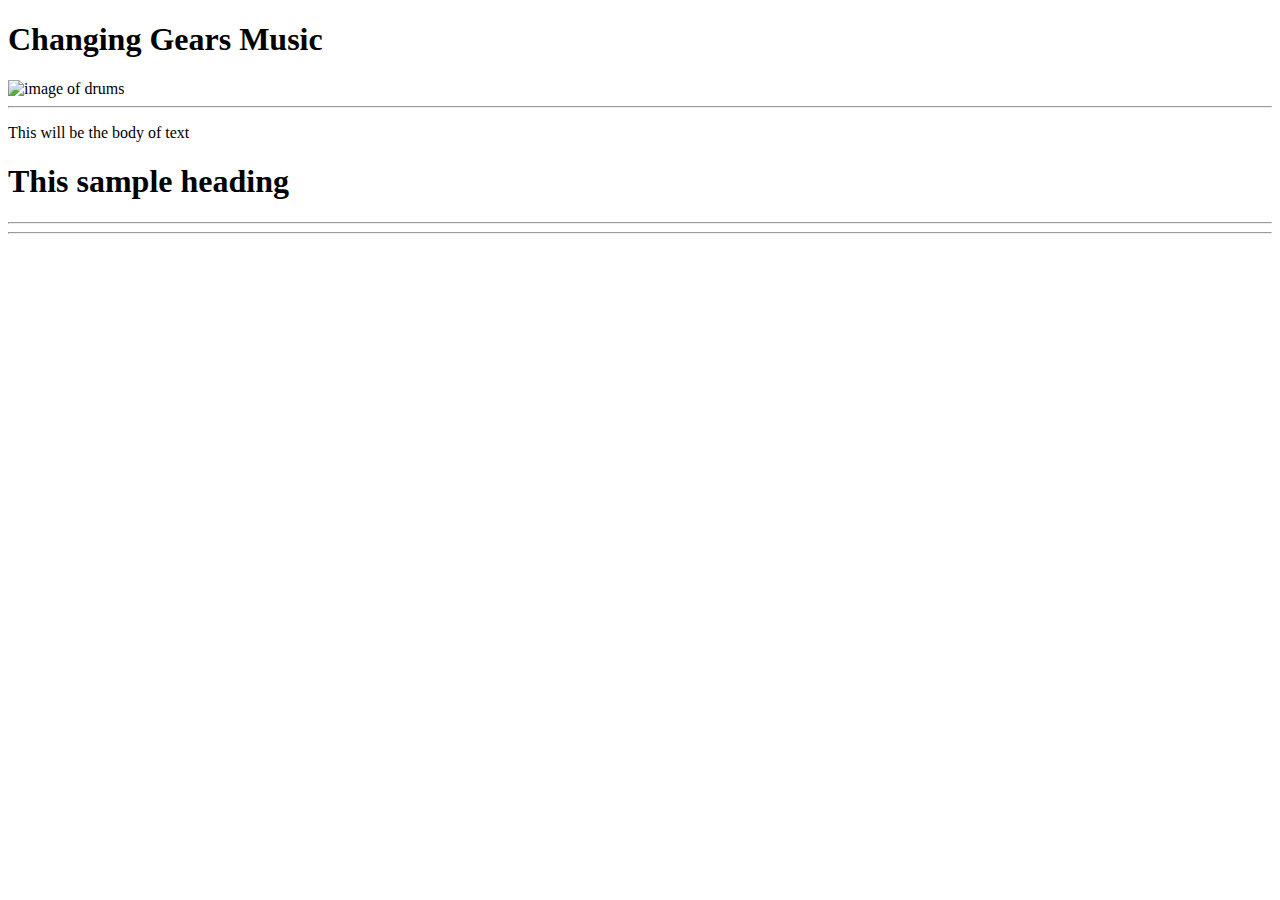
==== index.html @ 1591480a "Example second commit" ====
<!DOCTYPE html>
<html>
    <head>
        <title>Changing Gears Music</title>
<h1>Changing Gears Music</h1>
<img src="../images/cgdrums.jpg" alt="image of drums" />
<hr/>

<body>
<p>This will be the body of text</p>
<h1>This sample heading</h1>

</body>

</head>

<hr/>
<hr/>
</html>
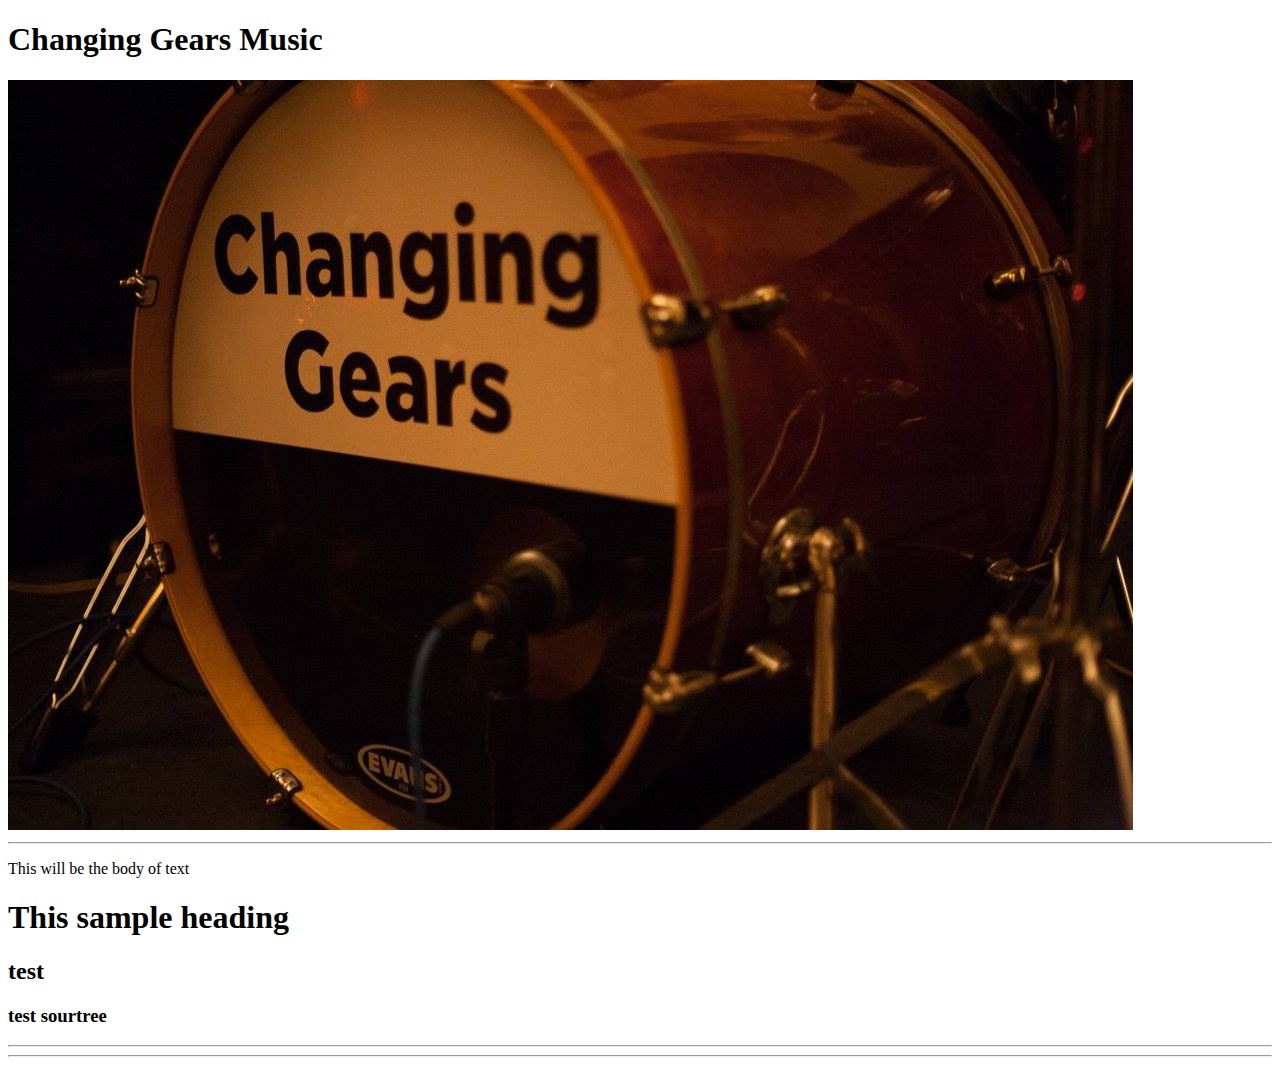
==== commit add3ba1b: "Testing sourcetree commit" ====
--- a/index.html
+++ b/index.html
@@ -9,6 +9,8 @@
 <body>
 <p>This will be the body of text</p>
 <h1>This sample heading</h1>
+<h2>test</h2>
+<h3>test sourtree</h3>
 
 </body>
 
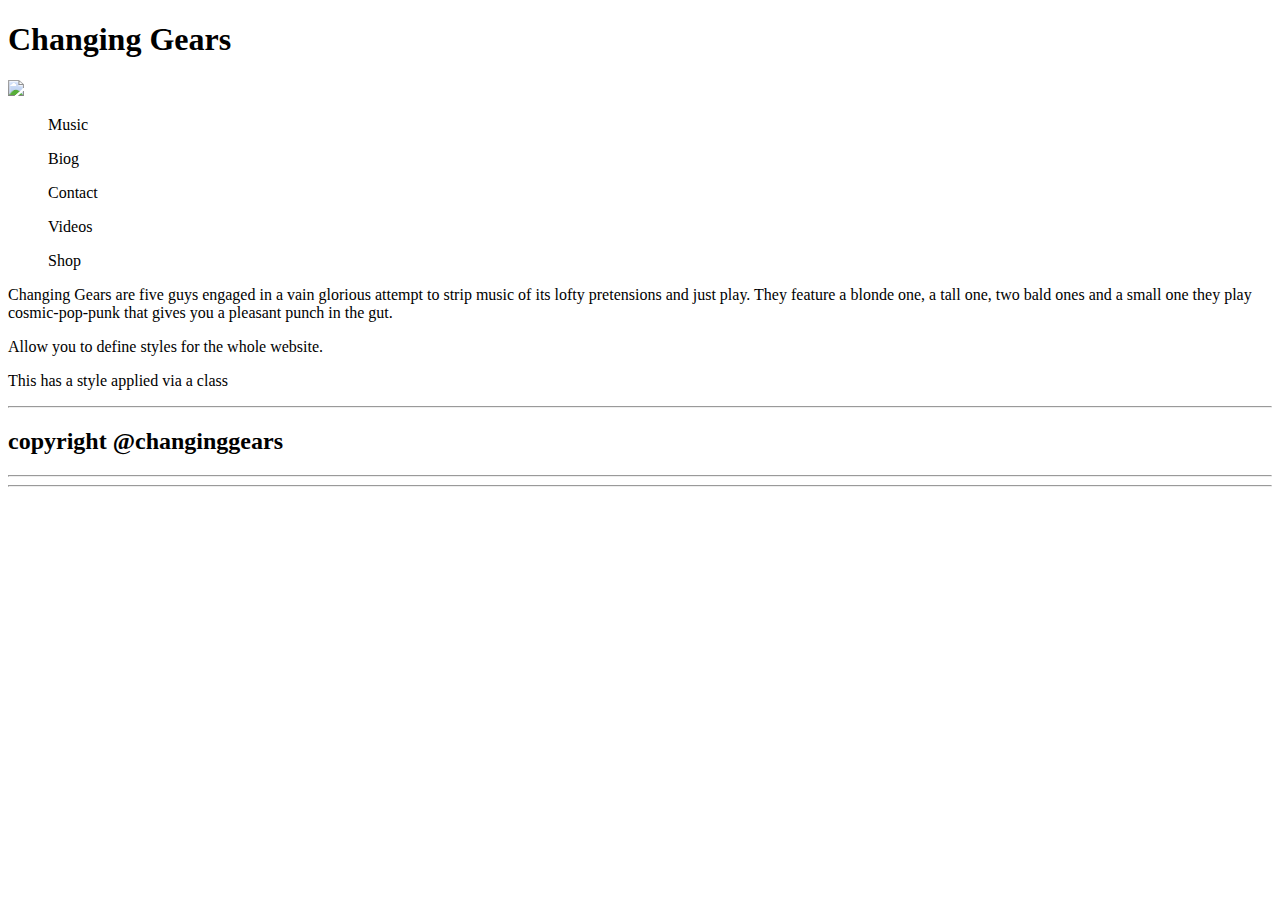
==== commit 66b2b7c6: "Update index.html" ====
--- a/index.html
+++ b/index.html
@@ -1,20 +1,49 @@
-<!DOCTYPE html>
-<html>
+<!DOCTYPE html> <!-- HTML5 doctype -->
+
+<html lang="en"> <!-- HTML5 opening HTML tag with language. The HTML tag can also be used on it's own now. -->
+
     <head>
-        <title>Changing Gears Music</title>
-<h1>Changing Gears Music</h1>
-<img src="../images/cgdrums.jpg" alt="image of drums" />
+    	<meta charset="UTF-8"> <!-- HTML5 charset -->
+    	<title>Changing Gears Music</title>
+    	<link rel="stylesheet" href="external.css">
+    </head>	
+
+<body>   
+	<div class="container">
+	<div class="header">
+	<div id="top">
+	<div class="vertical_area_background"></div>
+		
+<h1>Changing Gears</h1>
+<div id="leftnav">
+<img class="banner" src="cgdrums.jpg">
+<p>
+	<ul> Music </ul>
+	<ul> Biog </ul>
+	<ul> Contact </ul>
+	<ul> Videos </ul>
+	<ul> Shop </ul>
+
+</p>
+</div>
+<div class="clearfix"></div>
+<div id="content">
+<p>
+Changing Gears are five guys engaged in a vain glorious attempt to strip music of its lofty pretensions and just play. They feature a blonde one, a tall one, two bald ones and a small one they play cosmic-pop-punk that gives you a pleasant punch in the gut.
+</p>
+</div>
+<div id="rightnav">
+<p id="intro"> Allow you to define styles for the whole website.</p>
+<p class="colorful"> This has a style applied via a class</p>
 <hr/>
 
-<body>
-<p>This will be the body of text</p>
-<h1>This sample heading</h1>
-<h2>test</h2>
-<h3>test sourtree</h3>
 
+<div class="clearfix"></div>
+<div class="footer">
+	<h2>copyright @changinggears</h2>
+
+</div>
 </body>
-
-</head>
 
 <hr/>
 <hr/>
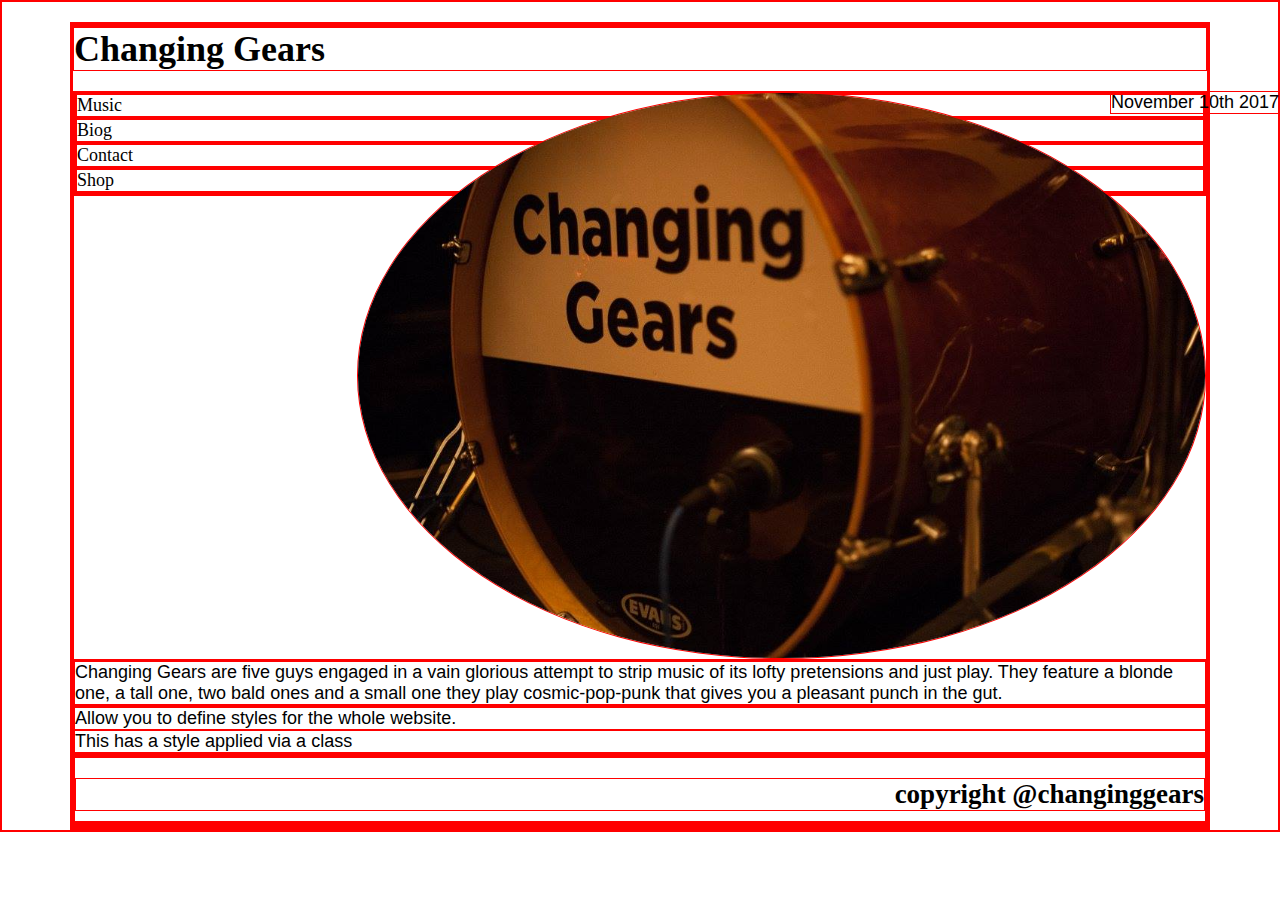
==== commit b4957ac8: "indexcg updated along with new style.css" ====
--- a/index.html
+++ b/index.html
@@ -15,16 +15,26 @@
 	<div class="vertical_area_background"></div>
 		
 <h1>Changing Gears</h1>
+<p class="date">November 10th 2017</p>
 <div id="leftnav">
-<img class="banner" src="cgdrums.jpg">
-<p>
+<img class="banner" src="cgdrums.jpg" alt="Changing Gears Drum">	
+<div id="leftnavtext">
+	<div class="music">
 	<ul> Music </ul>
-	<ul> Biog </ul>
-	<ul> Contact </ul>
-	<ul> Videos </ul>
-	<ul> Shop </ul>
+</div>
+	<div class="biog">
+	<ul>Biog </ul>
+</div>
+	<div class="contact">
+	<ul>Contact </ul>
+</div>
+	<div class="shop">
+	<ul>Shop </ul>
+</div>
+</div>
 
-</p>
+
+
 </div>
 <div class="clearfix"></div>
 <div id="content">
@@ -37,7 +47,6 @@
 <p class="colorful"> This has a style applied via a class</p>
 <hr/>
 
-
 <div class="clearfix"></div>
 <div class="footer">
 	<h2>copyright @changinggears</h2>
--- a/external.css
+++ b/external.css
@@ -0,0 +1,93 @@
+* {
+	margin:0;
+	padding:0;
+	box-sizing: border-box;
+	margin:auto auto auto auto;
+}
+
+.clearfix:after {
+	content: "";
+	display:table;
+	clear:both;
+}
+
+body{
+	font-family: Helvitca neue,Ariel;
+	font-size: 18px
+
+}
+
+h1,h2{
+	color: black;
+	font-family: Helvitca neue,Ariel;
+}
+
+
+h1 {
+	font size: 40;
+	margin-bottom: 20px;
+}
+
+
+h2 {
+	font-size: 20;
+	margin-bottom: 10px;
+}
+
+p {
+	font-size: 18px
+	text-align: justify;
+	font-family: Helvetica,Ariel;
+}
+
+.container {
+	width: 1140px;
+	margin: 20px auto 0 auto;
+}
+
+.banner {
+	display: block;
+	width: 75%;
+	height: auto;
+	float:right;
+	border-radius: 50%;
+}
+
+.leftnav {
+	text-align: justify;
+	margin-bottom: 40px;
+	float:left;
+	padding-right: 30px;
+}
+
+.leftnavtext {
+	margin-bottom: 40px;
+	padding-left: 40px
+	margin-top:15px;
+	margin-left:10px;
+}
+
+.content {
+	text-align: justify;
+	margin-bottom: 20px;
+	float:left;
+	padding-right: 110px;
+}
+
+.footer {
+	padding-top :20px;
+	border-top:1px solid #80808C;
+	font-size: 8;
+	text-align: right;
+
+}
+
+.date {
+	position: absolute;
+	top:10;
+	right:0;
+}
+
+*{
+	border:1px solid red !important;
+}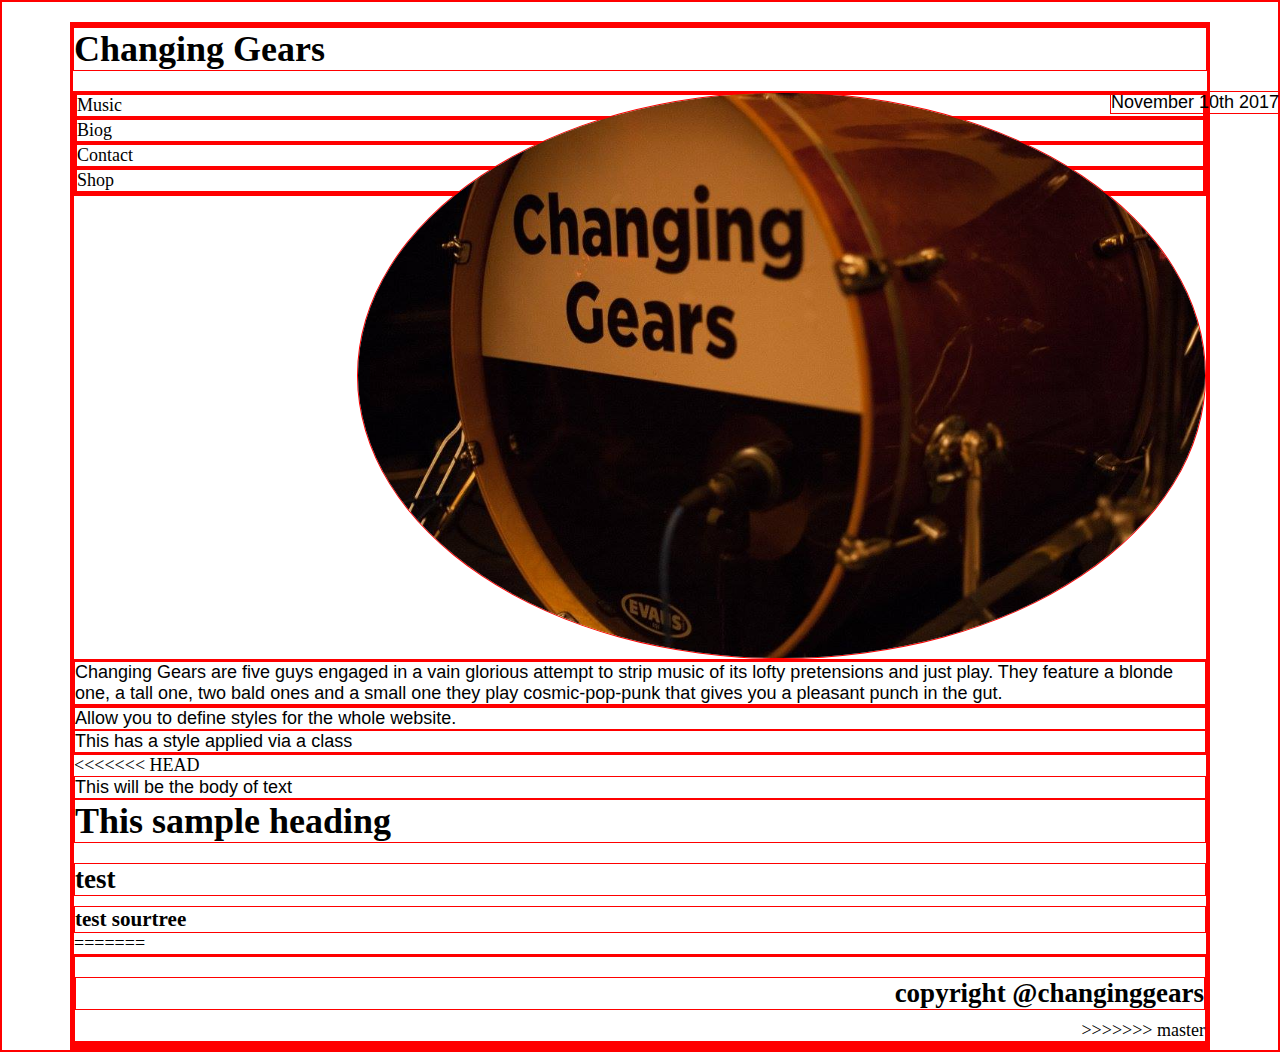
==== commit 59536467: "Merge branch 'master' into develop" ====
--- a/index.html
+++ b/index.html
@@ -47,9 +47,17 @@
 <p class="colorful"> This has a style applied via a class</p>
 <hr/>
 
+<<<<<<< HEAD
+<body>
+<p>This will be the body of text</p>
+<h1>This sample heading</h1>
+<h2>test</h2>
+<h3>test sourtree</h3>
+=======
 <div class="clearfix"></div>
 <div class="footer">
 	<h2>copyright @changinggears</h2>
+>>>>>>> master
 
 </div>
 </body>
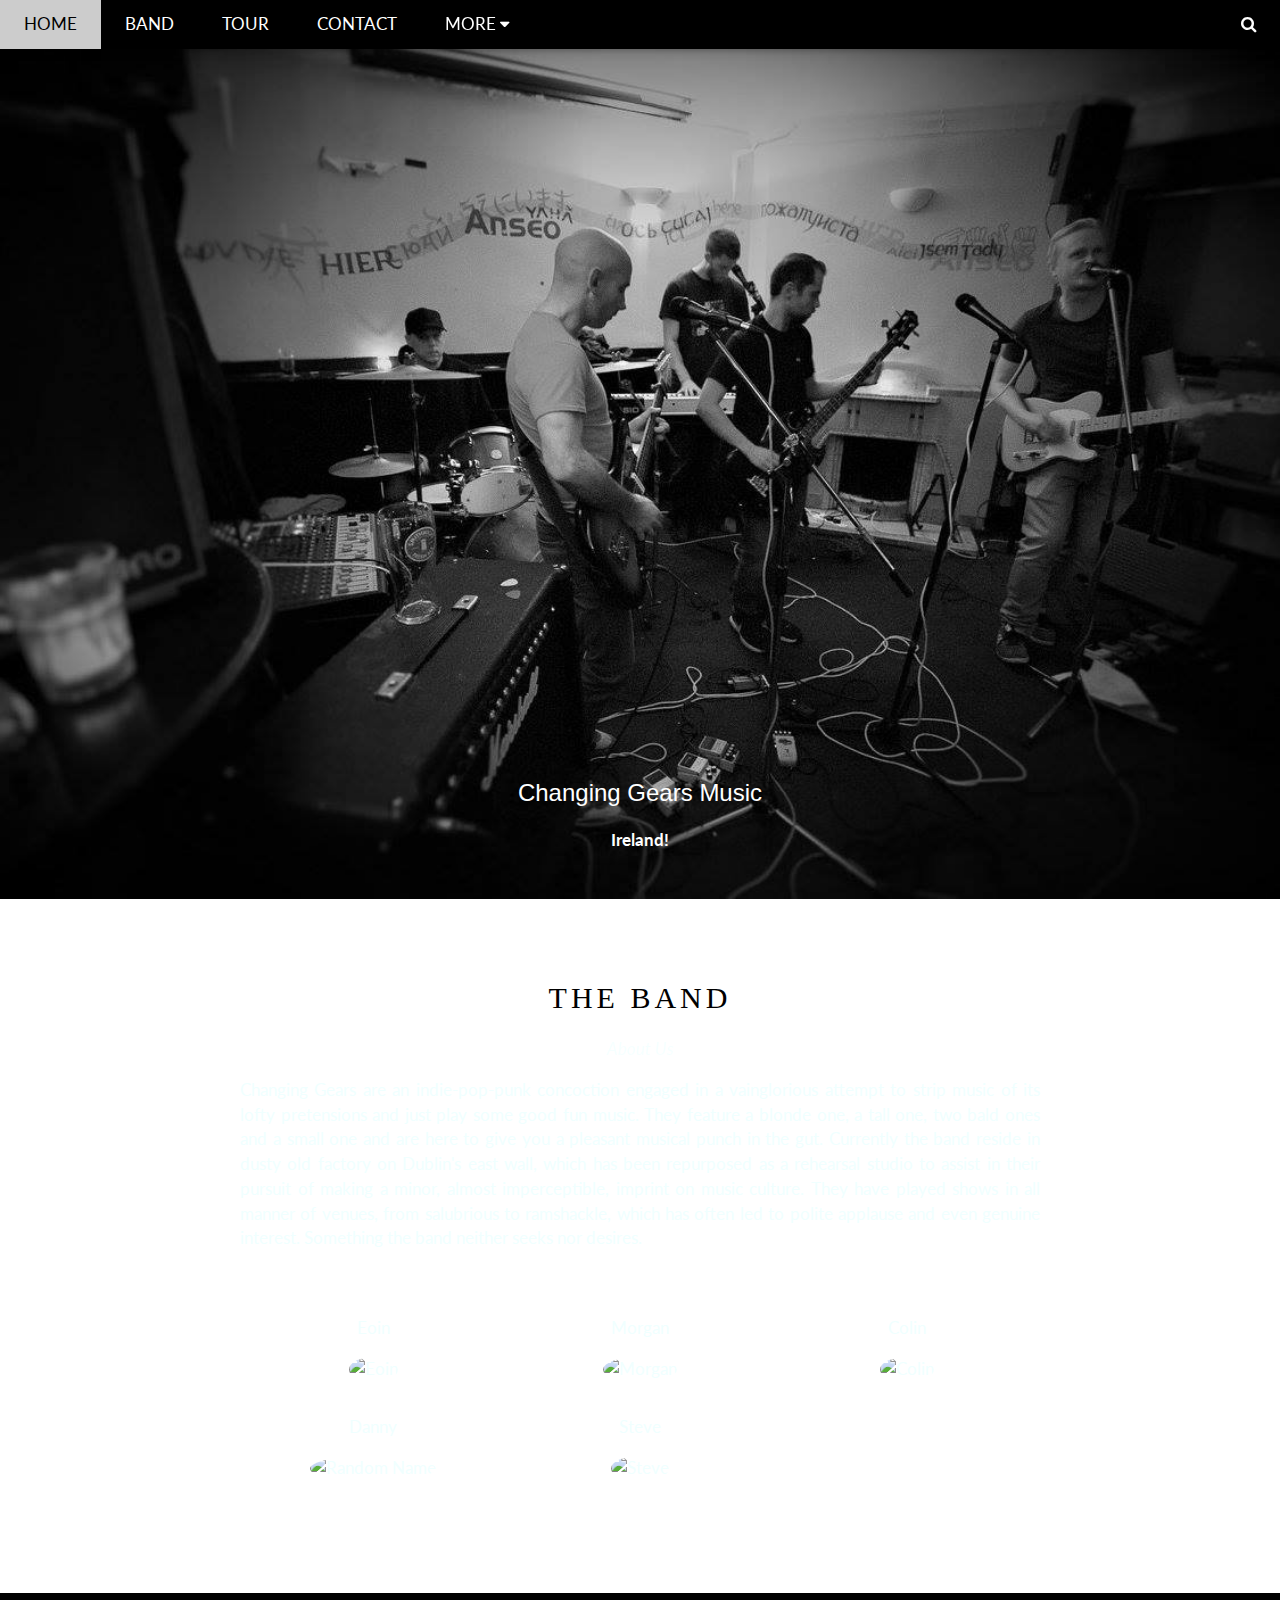
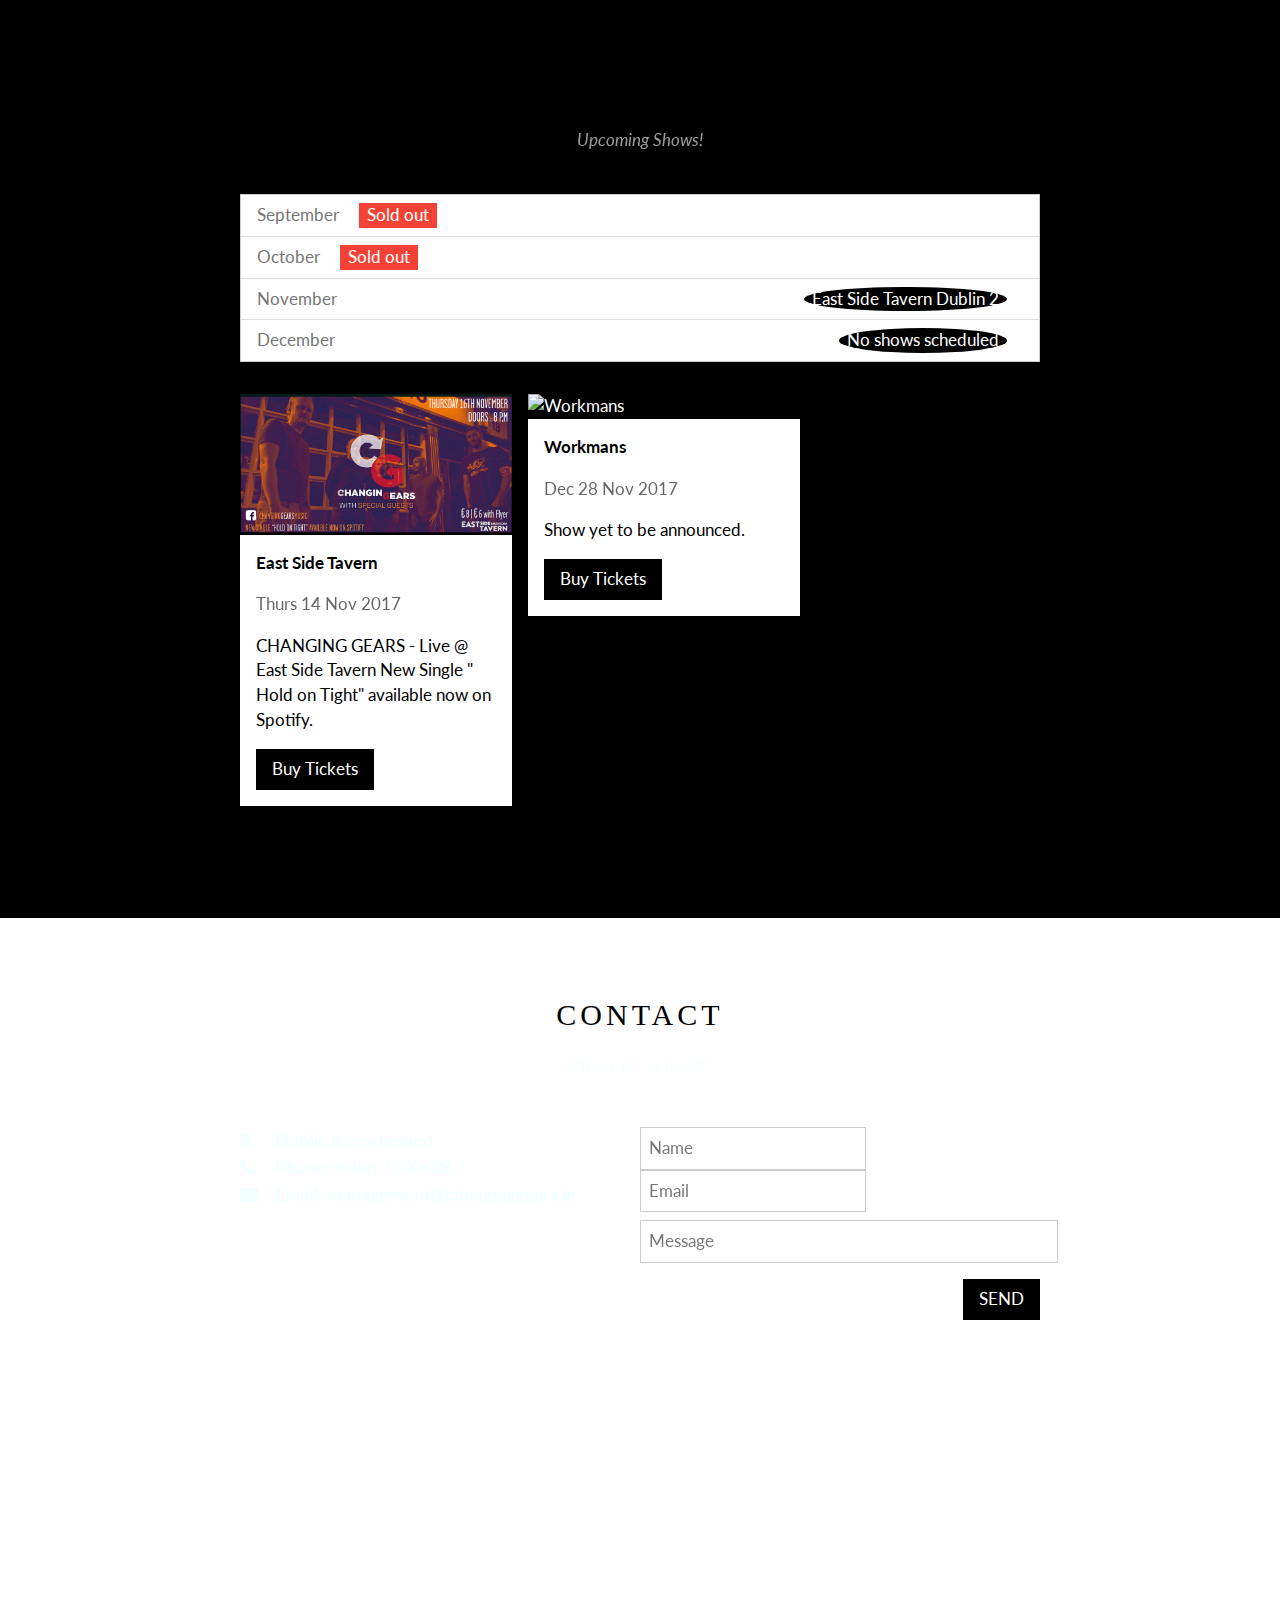
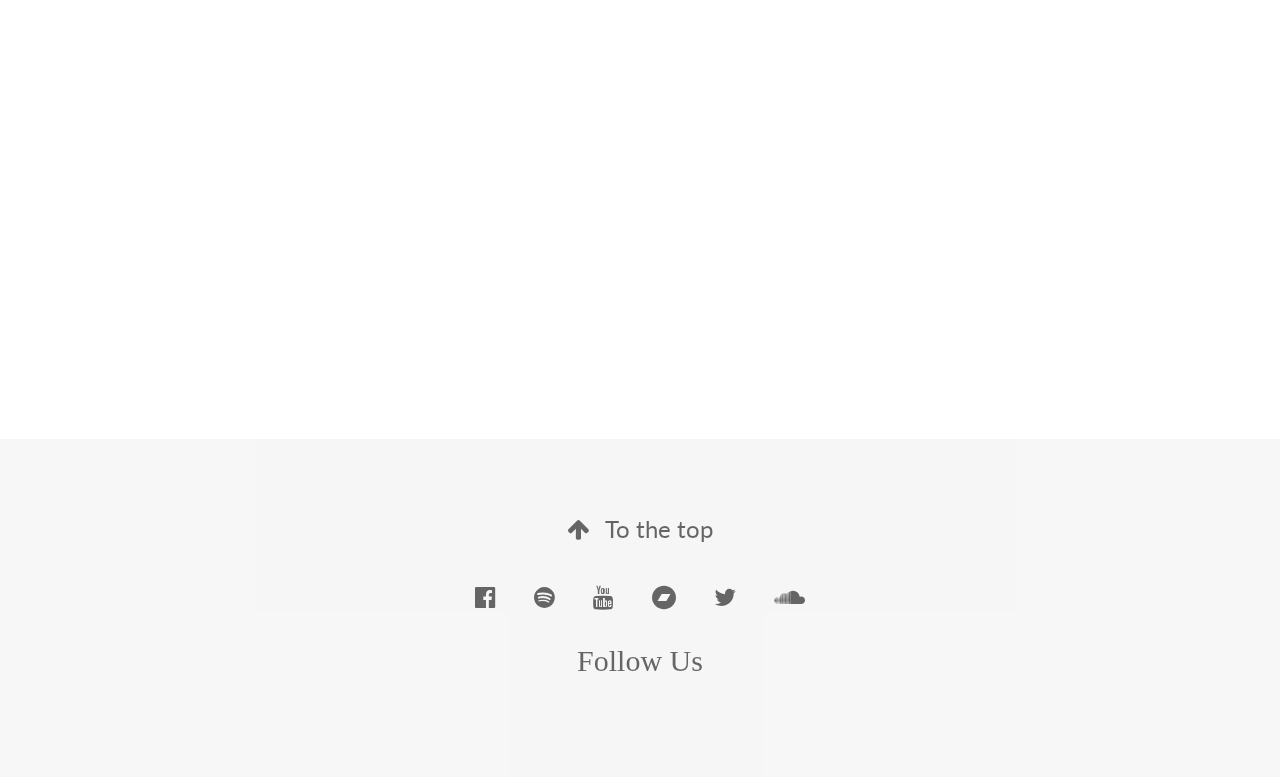
==== commit 8c90a482: "Updating repo structure" ====
--- a/index.html
+++ b/index.html
@@ -1,67 +1,214 @@
-<!DOCTYPE html> <!-- HTML5 doctype -->
-
-<html lang="en"> <!-- HTML5 opening HTML tag with language. The HTML tag can also be used on it's own now. -->
-
-    <head>
-    	<meta charset="UTF-8"> <!-- HTML5 charset -->
-    	<title>Changing Gears Music</title>
-    	<link rel="stylesheet" href="external.css">
-    </head>	
-
-<body>   
-	<div class="container">
-	<div class="header">
-	<div id="top">
-	<div class="vertical_area_background"></div>
-		
-<h1>Changing Gears</h1>
-<p class="date">November 10th 2017</p>
-<div id="leftnav">
-<img class="banner" src="cgdrums.jpg" alt="Changing Gears Drum">	
-<div id="leftnavtext">
-	<div class="music">
-	<ul> Music </ul>
-</div>
-	<div class="biog">
-	<ul>Biog </ul>
-</div>
-	<div class="contact">
-	<ul>Contact </ul>
-</div>
-	<div class="shop">
-	<ul>Shop </ul>
-</div>
-</div>
-
-
-
-</div>
-<div class="clearfix"></div>
-<div id="content">
-<p>
-Changing Gears are five guys engaged in a vain glorious attempt to strip music of its lofty pretensions and just play. They feature a blonde one, a tall one, two bald ones and a small one they play cosmic-pop-punk that gives you a pleasant punch in the gut.
+<!DOCTYPE html>
+<html>
+<title>Changing Gears Music</title>
+<meta charset="UTF-8">
+<meta name="viewport" content="width=device-width, initial-scale=1">
+<link rel="stylesheet" href="styles/style.css">
+<link rel="stylesheet" href="https://fonts.googleapis.com/css?family=Lato">
+<link rel="stylesheet" href="https://cdnjs.cloudflare.com/ajax/libs/font-awesome/4.7.0/css/font-awesome.min.css">
+<style>
+body {font-family: "Lato", sans-serif}
+.cg-slides {display: none}
+</style>
+<body>
+
+<!-- Navbar -->
+<div class="cg-header">
+  <div class="cg-nav cg-black cg-card">
+    <a class="cg-nav-item cg-button cg-padding-large cg-hide-medium cg-hide-large cg-right" href="javascript:void(0)" onclick="toggleMenu()" title="Toggle Navigation Menu"><i class="fa fa-bars"></i></a>
+    <a href="#" class="cg-nav-item cg-button cg-padding-large">HOME</a>
+    <a href="#band" class="cg-nav-item cg-button cg-padding-large cg-hide-small">BAND</a>
+    <a href="#tour" class="cg-nav-item cg-button cg-padding-large cg-hide-small">TOUR</a>
+    <a href="#contact" class="cg-nav-item cg-button cg-padding-large cg-hide-small">CONTACT</a>
+    <div class="cg-dropdown-hover cg-hide-small">
+      <button class="cg-padding-large cg-button" title="More">MORE <i class="fa fa-caret-down"></i></button>     
+      <div class="cg-dropdown-content cg-nav-block cg-card-4">
+        <a href="#" class="cg-nav-item cg-button">Merchandise</a>
+        <a href="#" class="cg-nav-item cg-button">Extras</a>
+        <a href="#" class="cg-nav-item cg-button">Media</a>
+      </div>
+    </div>
+    <a href="javascript:void(0)" class="cg-padding-large cg-hover-red cg-hide-small cg-right"><i class="fa fa-search"></i></a>
+  </div>
+</div>
+
+<!-- Navbar on small screens -->
+<div id="smallNav" class="cg-nav-block cg-black cg-hide cg-hide-large cg-hide-medium cg-header" style="margin-top:46px">
+  <a href="#band" class="cg-nav-item cg-button cg-padding-large">BAND</a>
+  <a href="#tour" class="cg-nav-item cg-button cg-padding-large">TOUR</a>
+  <a href="contact" class="cg-nav-item cg-button cg-padding-large">CONTACT</a>
+  <a href="#" class="cg-nav-item cg-button cg-padding-large">MERCH</a>
+</div>
+
+<!-- Page content -->
+<div class="cg-content" style="max-width:2000px;margin-top:46px">
+
+  <!-- Automatic Slideshow Images -->
+  <div class="cg-slides cg-display-container cg-center">
+    <img src="images/BandCG.jpg" style="width:100%">
+    <div class="cg-display-bottommiddle cg-container cg-text-white cg-padding-32 cg-hide-small">
+      <h3>Changing Gears Music</h3>
+      <p><b>Ireland!</b></p>   
+    </div>
+  </div>
+  <div class="cg-slides cg-display-container cg-center">
+    <img src="images/eoincg.jpg" style="width:100%">
+    <div class="cg-display-bottommiddle cg-container cg-text-white cg-padding-32 cg-hide-small">
+      <h3>Changing Gears Music</h3>
+      <p><b>Ireland.</b></p>    
+    </div>
+  </div>
+  <div class="cg-slides cg-display-container cg-center">
+    <img src="images/cgdrums.jpg" style="width:100%">
+    <div class="cg-display-bottommiddle cg-container cg-text-white cg-padding-32 cg-hide-small">
+      <h3>Changing Gears Music</h3>
+      <p><b>Ireland.</b></p>    
+    </div>
+  </div>
+
+  <!-- The Band Section -->
+  <div class="cg-container cg-content cg-center cg-padding-64" style="max-width:800px" id="band">
+    <h2 class="cg-wide">THE BAND</h2>
+    <p class="cg-opacity"><i>About Us</i></p>
+    <p class="cg-justify">Changing Gears are an indie-pop-punk concoction engaged in a vainglorious attempt to strip music of its lofty pretensions and just play some good fun music. They feature a blonde one, a tall one, two bald ones and a small one and are here to give you a pleasant musical punch in the gut.
+Currently the band reside in dusty old factory on Dublin's east wall, which has been repurposed as a rehearsal studio to assist in their pursuit of making a minor, almost imperceptible, imprint on music culture.
+They have played shows in all manner of venues, from salubrious to ramshackle, which has often led to polite applause and even genuine interest. Something the band neither seeks nor desires.
 </p>
-</div>
-<div id="rightnav">
-<p id="intro"> Allow you to define styles for the whole website.</p>
-<p class="colorful"> This has a style applied via a class</p>
-<hr/>
-
-<<<<<<< HEAD
-<body>
-<p>This will be the body of text</p>
-<h1>This sample heading</h1>
-<h2>test</h2>
-<h3>test sourtree</h3>
-=======
-<div class="clearfix"></div>
-<div class="footer">
-	<h2>copyright @changinggears</h2>
->>>>>>> master
-
-</div>
+    <div class="cg-row cg-padding-32">
+        <div class="cg-third">
+         <p>Eoin</p>
+        <img src="images/towercg.jpg" class="cg-circle" alt="Eoin" style="width:60%">
+      </div>
+        <div class="cg-third">
+        <p>Morgan</p>
+        <img src="images/morgancg.jpg" class="cg-circle" alt="Morgan" style="width:80%">
+      </div>
+      <div class="cg-third">
+         <p>Colin</p>
+        <img src="images/Colinlamplightcg.jpg" class="cg-circle cg-margin-bottom" alt="Colin" style="width:60%">
+      </div>
+      <div class="cg-third">
+        <p>Danny</p>
+        <img src="images/dannycg.jpg" class="cg-circle cg-margin-bottom" alt="Random Name" style="width:60%">
+      </div>
+         <div class="cg-third">
+        <p>Steve</p>
+        <img src="images/stevecg.jpg" class="cg-circle" alt="Steve" style="width:100%">
+      </div>
+      </div>
+    </div>
+  </div>
+
+  <!-- The Tour Section -->
+  <div class="cg-black" id="tour">
+    <div class="cg-container cg-content cg-padding-64" style="max-width:800px">
+      <h2 class="cg-wide cg-center">TOUR DATES</h2>
+      <p class="cg-opacity cg-center"><i>Upcoming Shows!</i></p><br>
+
+      <ul class="cg-ul cg-border cg-white cg-text-grey">
+        <li class="cg-padding">September <span class="cg-tag cg-red cg-margin-left">Sold out</span></li>
+        <li class="cg-padding">October <span class="cg-tag cg-red cg-margin-left">Sold out</span></li>
+        <li class="cg-padding">November <span class="cg-badge cg-right cg-margin-right"> East Side Tavern Dublin 2</span></li>
+        <li class="cg-padding">December <span class="cg-badge cg-right cg-margin-right"> No shows scheduled </span></li>
+      </ul>
+
+      <div class="cg-row-padding cg-padding-32" style="margin:0 -16px">
+        <div class="cg-third cg-margin-bottom">
+          <img src="images/eastside.png" alt="East Side Tavern" style="width:100%" class="cg-hover-opacity">
+          <div class="cg-container cg-white">
+            <p><b>East Side Tavern</b></p>
+            <p class="cg-opacity">Thurs 14 Nov 2017</p>
+            <p>CHANGING GEARS - 
+                Live @ East Side Tavern 
+                New Single " Hold on Tight" available now on Spotify.</p>
+            <button class="cg-button cg-black cg-margin-bottom" onclick="document.getElementById('modalWindow').style.display='block'">Buy Tickets</button>
+          </div>
+        </div>
+        <div class="cg-third cg-margin-bottom">
+          <img src="images/workmans.jpg" alt="Workmans" style="width:100%" class="cg-hover-opacity">
+          <div class="cg-container cg-white">
+            <p><b>Workmans</b></p>
+            <p class="cg-opacity">Dec 28 Nov 2017</p>
+            <p>Show yet to be announced.</p>
+            <button class="cg-button cg-black cg-margin-bottom" onclick="document.getElementById('modalWindow').style.display='block'">Buy Tickets</button>
+          </div>
+        </div>
+      </div>
+    </div>
+  </div>
+
+  <!-- Ticket Modal -->
+  <div id="modalWindow" class="cg-modal">
+    <div class="cg-modal-content cg-animate-top cg-card-4">
+      <header class="cg-container cg-teal cg-center cg-padding-32"> 
+        <span onclick="document.getElementById('modalWindow').style.display='none'" 
+       class="cg-button cg-teal cg-xlarge cg-display-topright">×</span>
+        <h2 class="cg-wide"><i class="fa fa-suitcase cg-margin-right"></i>Tickets</h2>
+      </header>
+      <div class="cg-container">
+        <p><label><i class="fa fa-shopping-cart"></i> Tickets, $15 per person</label></p>
+        <input class="cg-input cg-border" type="text" placeholder="How many?">
+        <p><label><i class="fa fa-user"></i> Send To</label></p>
+        <input class="cg-input cg-border" type="text" placeholder="Enter email">
+        <button class="cg-button cg-block cg-teal cg-padding-16 cg-section cg-right">PAY <i class="fa fa-check"></i></button>
+        <button class="cg-button cg-red cg-section" onclick="document.getElementById('modalWindow').style.display='none'">Close <i class="fa fa-remove"></i></button>
+        <p class="cg-right">Need <a href="#" class="cg-text-blue">help?</a></p>
+      </div>
+    </div>
+  </div>
+
+  <!-- The Contact Section -->
+  <div class="cg-container cg-content cg-padding-64" style="max-width:800px" id="contact">
+    <h2 class="cg-wide cg-center">CONTACT</h2>
+    <p class="cg-opacity cg-center"><i>Please get in touch!</i></p>
+    <div class="cg-row cg-padding-32">
+      <div class="cg-col m6 cg-large cg-margin-bottom">
+        <i class="fa fa-map-marker" style="width:30px"></i> Dublin,Kerry,Ireland<br>
+        <i class="fa fa-phone" style="width:30px"></i> Phone: +086 3700608<br>
+        <i class="fa fa-envelope" style="width:30px"> </i> Email: management@changinggears.ie<br>
+      </div>
+      <div class="cg-col m6">
+        <form action="/action_page.php" target="_blank">
+          <div class="cg-row-padding" style="margin:0 -16px 8px -16px">
+            <div class="cg-half">
+              <input class="cg-input cg-border" type="text" placeholder="Name" required name="Name">
+            </div>
+            <div class="cg-half">
+              <input class="cg-input cg-border" type="text" placeholder="Email" required name="Email">
+            </div>
+          </div>
+          <input class="cg-input cg-border" type="text" placeholder="Message" required name="Message">
+          <button class="cg-button cg-black cg-section cg-right" type="submit">SEND</button>
+        </form>
+      </div>
+    </div>
+  </div>
+  
+<!-- End Page Content -->
+</div>
+<!-- Add Google Maps -->
+<div class="videoWrapper">
+<div id="holdontight" style="height:400px;" class="cg-grayscale-max">
+    <!-- Copy & Pasted from YouTube -->
+<iframe width="560" height="349" src="https://www.youtube.com/embed/U6OzeJTLpCc" frameborder="0" allowfullscreen></iframe>
+
+</div>
+</div>
+
+<!-- Footer -->
+<footer class="cg-container cg-padding-64 cg-center cg-opacity cg-light-grey cg-xlarge">
+  <a href="#" class="cg-button cg-light-grey"><i class="fa fa-arrow-up cg-margin-right"></i>To the top</a>
+  <div class="cg-xlarge cg-section">
+  <a href="https://www.facebook.com/changinggearsmusic/" class="cg-nav-item cg-button"><i class="fa fa-facebook-official"></i></a>
+   <a href="spotify:artist:7KNUiuJlWIFlzAQaanHa4a" class="cg-nav-item cg-button"><i class="fa fa-spotify"></i></a>
+  <a href="https://www.youtube.com/channel/UCq9ediInmr2ai7DitqgOALg" class="cg-nav-item cg-button"><i class="fa fa-youtube"></i></a>
+  <a href="https://changinggears.bandcamp.com/" class="cg-nav-item cg-button"><i class="fa fa-bandcamp"></i></a>
+  <a href="https://twitter.com/changinggears12" class="cg-nav-item cg-button"><i class="fa fa-twitter"></i></a>
+  <a href="https://soundcloud.com/changinggearsmusic" class="cg-nav-item cg-button"><i class="fa fa-soundcloud"></i></a>
+
+  <p class="cg-medium"><h2>Follow Us<h2></p>
+  
+  <script src="scripts/script.js"></script>
+</footer>
 </body>
-
-<hr/>
-<hr/>
-</html>+</html>
--- a/styles/style.css
+++ b/styles/style.css
@@ -0,0 +1,491 @@
+/* This is our main CSS File */
+body{
+	margin:0
+}
+article,
+aside,
+footer,
+header,
+main,
+menu,
+nav,
+section,
+summary {
+	display:block;
+}
+
+a{
+	background-color:transparent;
+}
+a:active,a:hover{outline-width:0}abbr[title]{border-bottom:none;text-decoration:underline;text-decoration:underline dotted}
+dfn{font-style:italic}mark{background:#ff0;color:#000}
+small{font-size:80%}sub,sup{font-size:75%;line-height:0;position:relative;vertical-align:baseline}
+sub{bottom:-0.25em}sup{top:-0.5em}figure{margin:1em 40px}img{border-style:none}svg:not(:root){overflow:hidden}
+code,kbd,pre,samp{font-family:monospace,monospace;font-size:1em}hr{box-sizing:content-box;height:0;overflow:visible}
+button,input,select,textarea{font:inherit;margin:0}optgroup{font-weight:bold}
+button,input{overflow:visible}button,select{text-transform:none}
+button,html [type=button],[type=reset],[type=submit]{-webkit-appearance:button}
+button::-moz-focus-inner, [type=button]::-moz-focus-inner, [type=reset]::-moz-focus-inner, [type=submit]::-moz-focus-inner{border-style:none;padding:0}
+button:-moz-focusring, [type=button]:-moz-focusring, [type=reset]:-moz-focusring, [type=submit]:-moz-focusring{outline:1px dotted ButtonText}
+fieldset{border:1px solid #c0c0c0;margin:0 2px;padding:.35em .625em .75em}
+legend{color:inherit;display:table;max-width:100%;padding:0;white-space:normal}textarea{overflow:auto}
+[type=checkbox],[type=radio]{padding:0}
+[type=number]::-webkit-inner-spin-button,[type=number]::-webkit-outer-spin-button{height:auto}
+[type=search]{-webkit-appearance:textfield;outline-offset:-2px}
+[type=search]::-webkit-search-cancel-button,[type=search]::-webkit-search-decoration{-webkit-appearance:none}
+::-webkit-input-placeholder{color:inherit;opacity:0.54}
+::-webkit-file-upload-button{-webkit-appearance:button;font:inherit}
+/* End extract */
+html,body{font-family:Verdana,sans-serif;font-size:15px;line-height:1.5}html{overflow-x:hidden}
+h1{font-size:36px}h2{font-size:30px}h3{font-size:24px}h4{font-size:20px}h5{font-size:18px}h6{font-size:16px}.cg-serif{font-family:serif}
+h1,h2,h3,h4,h5,h6{font-family:"Segoe UI",Arial,sans-serif;font-weight:400;margin:10px 0}.cg-wide{letter-spacing:4px}
+hr{border:0;border-top:1px solid #eee;margin:20px 0}
+.cg-image{max-width:100%;height:auto}img{margin-bottom:-5px}a{color:inherit}
+.cg-table,.cg-table-all{border-collapse:collapse;border-spacing:0;width:100%;display:table}.cg-table-all{border:1px solid #ccc}
+.cg-bordered tr,.cg-table-all tr{border-bottom:1px solid #ddd}.cg-striped tbody tr:nth-child(even){background-color:#f1f1f1}
+.cg-table-all tr:nth-child(odd){background-color:#fff}.cg-table-all tr:nth-child(even){background-color:#f1f1f1}
+.cg-hoverable tbody tr:hover,.cg-ul.cg-hoverable li:hover{background-color:#ccc}.cg-centered tr th,.cg-centered tr td{text-align:center}
+.cg-table td,.cg-table th,.cg-table-all td,.cg-table-all th{padding:8px 8px;display:table-cell;text-align:left;vertical-align:top}
+.cg-table th:first-child,.cg-table td:first-child,.cg-table-all th:first-child,.cg-table-all td:first-child{padding-left:16px}
+.cg-btn,.cg-button{border:none;display:inline-block;outline:0;padding:8px 16px;vertical-align:middle;overflow:hidden;text-decoration:none;color:inherit;background-color:inherit;text-align:center;cursor:pointer;white-space:nowrap}
+.cg-btn:hover{box-shadow:0 8px 16px 0 rgba(0,0,0,0.2),0 6px 20px 0 rgba(0,0,0,0.19)}
+.cg-btn,.cg-button{-webkit-touch-callout:none;-webkit-user-select:none;-khtml-user-select:none;-moz-user-select:none;-ms-user-select:none;user-select:none}   
+.cg-disabled,.cg-btn:disabled,.cg-button:disabled{cursor:not-allowed;opacity:0.3}.cg-disabled *,:disabled *{pointer-events:none}
+.cg-btn.cg-disabled:hover,.cg-btn:disabled:hover{box-shadow:none}
+.cg-badge,.cg-tag{background-color:#000;color:#fff;display:inline-block;padding-left:8px;padding-right:8px;text-align:center}.cg-badge{border-radius:50%}
+.cg-ul{list-style-type:none;padding:0;margin:0}.cg-ul li{padding:8px 16px;border-bottom:1px solid #ddd}.cg-ul li:last-child{border-bottom:none}
+.cg-tooltip,.cg-display-container{position:relative}.cg-tooltip .cg-text{display:none}.cg-tooltip:hover .cg-text{display:inline-block}
+.cg-ripple:active{opacity:0.5}.cg-ripple{transition:opacity 0s}
+.cg-input{padding:8px;display:block;border:none;border-bottom:1px solid #ccc;width:100%}
+.cg-select{padding:9px 0;width:100%;border:none;border-bottom:1px solid #ccc}
+.cg-dropdown-click,.cg-dropdown-hover{position:relative;display:inline-block;cursor:pointer}
+.cg-dropdown-hover:hover .cg-dropdown-content{display:block;z-index:1}
+.cg-dropdown-hover:first-child,.cg-dropdown-click:hover{background-color:#ccc;color:#000}
+.cg-dropdown-hover:hover > .cg-button:first-child,.cg-dropdown-click:hover > .cg-button:first-child{background-color:#ccc;color:#000}
+.cg-dropdown-content{cursor:auto;color:#000;background-color:#fff;display:none;position:absolute;min-width:160px;margin:0;padding:0}
+.cg-check,.cg-radio{width:24px;height:24px;position:relative;top:6px}
+.cg-sidebar{height:100%;width:200px;background-color:#fff;position:fixed!important;z-index:1;overflow:auto}
+.cg-nav-block .cg-dropdown-hover,.cg-nav-block .cg-dropdown-click{width:100%}
+.cg-nav-block .cg-dropdown-hover .cg-dropdown-content,.cg-nav-block .cg-dropdown-click .cg-dropdown-content{min-width:100%}
+.cg-nav-block .cg-dropdown-hover .cg-button,.cg-nav-block .cg-dropdown-click .cg-button{width:100%;text-align:left;padding:8px 16px}
+.cg-main,#main{transition:margin-left .4s}
+.cg-modal{z-index:3;display:none;padding-top:100px;position:fixed;left:0;top:0;width:100%;height:100%;overflow:auto;background-color:rgb(0,0,0);background-color:rgba(0,0,0,0.4)}
+.cg-modal-content{margin:auto;background-color:#fff;position:relative;padding:0;outline:0;width:600px}
+.cg-nav{width:100%;overflow:hidden}.cg-center .cg-nav{display:inline-block;width:auto}
+.cg-nav .cg-nav-item{padding:8px 16px;float:left;width:auto;border:none;outline:none;display:block}
+.cg-nav .cg-dropdown-hover,.cg-nav .cg-dropdown-click{position:static;float:left}
+.cg-nav .cg-button{white-space:normal}
+.cg-nav-block .cg-nav-item{width:100%;display:block;padding:8px 16px;text-align:left;border:none;outline:none;white-space:normal;float:none}
+.cg-nav-block.cg-center .cg-nav-item{text-align:center}.cg-block{display:block;width:100%}
+.cg-responsive{display:block;overflow-x:auto}
+.cg-container:after,.cg-container:before,.cg-panel:after,.cg-panel:before,.cg-row:after,.cg-row:before,.cg-row-padding:after,.cg-row-padding:before,
+.cg-cell-row:before,.cg-cell-row:after,.cg-clear:after,.cg-clear:before,.cg-nav:before,.cg-nav:after{content:"";display:table;clear:both}
+.cg-col,.cg-half,.cg-third,.cg-twothird,.cg-threequarter,.cg-quarter{float:left;width:100%}
+.cg-col.s1{width:8.33333%}.cg-col.s2{width:16.66666%}.cg-col.s3{width:24.99999%}.cg-col.s4{width:33.33333%}
+.cg-col.s5{width:41.66666%}.cg-col.s6{width:49.99999%}.cg-col.s7{width:58.33333%}.cg-col.s8{width:66.66666%}
+.cg-col.s9{width:74.99999%}.cg-col.s10{width:83.33333%}.cg-col.s11{width:91.66666%}.cg-col.s12{width:99.99999%}
+@media (min-width:601px){.cg-col.m1{width:8.33333%}.cg-col.m2{width:16.66666%}.cg-col.m3,.cg-quarter{width:24.99999%}.cg-col.m4,.cg-third{width:33.33333%}
+.cg-col.m5{width:41.66666%}.cg-col.m6,.cg-half{width:49.99999%}.cg-col.m7{width:58.33333%}.cg-col.m8,.cg-twothird{width:66.66666%}
+.cg-col.m9,.cg-threequarter{width:74.99999%}.cg-col.m10{width:83.33333%}.cg-col.m11{width:91.66666%}.cg-col.m12{width:99.99999%}}
+@media (min-width:993px){.cg-col.l1{width:8.33333%}.cg-col.l2{width:16.66666%}.cg-col.l3{width:24.99999%}.cg-col.l4{width:33.33333%}
+.cg-col.l5{width:41.66666%}.cg-col.l6{width:49.99999%}.cg-col.l7{width:58.33333%}.cg-col.l8{width:66.66666%}
+.cg-col.l9{width:74.99999%}.cg-col.l10{width:83.33333%}.cg-col.l11{width:91.66666%}.cg-col.l12{width:99.99999%}}
+.cg-content{max-width:980px;margin:auto}.cg-rest{overflow:hidden}
+.cg-cell-row{display:table;width:100%}.cg-cell{display:table-cell}
+.cg-cell-top{vertical-align:top}.cg-cell-middle{vertical-align:middle}.cg-cell-bottom{vertical-align:bottom}
+.cg-hide{display:none!important}.cg-show-block,.cg-show{display:block!important}.cg-show-inline-block{display:inline-block!important}
+@media (max-width:600px){.cg-modal-content{margin:0 10px;width:auto!important}.cg-modal{padding-top:30px}
+.cg-dropdown-hover.cg-mobile .cg-dropdown-content,.cg-dropdown-click.cg-mobile .cg-dropdown-content{position:relative}	
+.cg-hide-small{display:none!important}.cg-mobile{display:block;width:100%!important}.cg-nav-item.cg-mobile,.cg-dropdown-hover.cg-mobile,.cg-dropdown-click.cg-mobile{text-align:center}
+.cg-dropdown-hover.cg-mobile,.cg-dropdown-hover.cg-mobile .cg-btn,.cg-dropdown-hover.cg-mobile .cg-button,.cg-dropdown-click.cg-mobile,.cg-dropdown-click.cg-mobile .cg-btn,.cg-dropdown-click.cg-mobile .cg-button{width:100%}}
+@media (max-width:768px){.cg-modal-content{width:500px}.cg-modal{padding-top:50px}}
+@media (min-width:993px){.cg-modal-content{width:900px}.cg-hide-large{display:none!important}.cg-sidebar.cg-collapse{display:block!important}}
+@media (max-width:992px) and (min-width:601px){.cg-hide-medium{display:none!important}}
+@media (max-width:992px){.cg-sidebar.cg-collapse{display:none}.cg-main{margin-left:0!important;margin-right:0!important}}
+.cg-header,.cg-bottom{position:fixed;width:100%;z-index:1}.cg-header{top:0}.cg-bottom{bottom:0}
+.cg-overlay{position:fixed;display:none;width:100%;height:100%;top:0;left:0;right:0;bottom:0;background-color:rgba(0,0,0,0.5);z-index:2}
+.cg-display-topleft{position:absolute;left:0;top:0}.cg-display-topright{position:absolute;right:0;top:0}
+.cg-display-bottomleft{position:absolute;left:0;bottom:0}.cg-display-bottomright{position:absolute;right:0;bottom:0}
+.cg-display-middle{position:absolute;top:50%;left:50%;transform:translate(-50%,-50%);-ms-transform:translate(-50%,-50%)}
+.cg-display-left{position:absolute;top:50%;left:0%;transform:translate(0%,-50%);-ms-transform:translate(-0%,-50%)}
+.cg-display-right{position:absolute;top:50%;right:0%;transform:translate(0%,-50%);-ms-transform:translate(0%,-50%)}
+.cg-display-topmiddle{position:absolute;left:50%;top:0;transform:translate(-50%,0%);-ms-transform:translate(-50%,0%)}
+.cg-display-bottommiddle{position:absolute;left:50%;bottom:0;transform:translate(-50%,0%);-ms-transform:translate(-50%,0%)}
+.cg-display-container:hover .cg-display-hover{display:block}.cg-display-container:hover span.cg-display-hover{display:inline-block}.cg-display-hover{display:none}
+.cg-display-position{position:absolute}
+.cg-circle{border-radius:50%}
+.cg-round-small{border-radius:2px}.cg-round,.cg-round-medium{border-radius:4px}.cg-round-large{border-radius:8px}.cg-round-xlarge{border-radius:16px}.cg-round-xxlarge{border-radius:32px}
+.cg-row-padding,.cg-row-padding>.cg-half,.cg-row-padding>.cg-third,.cg-row-padding>.cg-twothird,.cg-row-padding>.cg-threequarter,.cg-row-padding>.cg-quarter,.cg-row-padding>.cg-col{padding:0 8px}
+.cg-container,.cg-panel{padding:0.01em 16px}.cg-panel{margin-top:16px;margin-bottom:16px}
+.cg-code,.cg-codespan{font-family:Consolas,"courier new";font-size:16px}
+.cg-code{width:auto;background-color:#fff;padding:8px 12px;border-left:4px solid #4CAF50;word-wrap:break-word}
+.cg-codespan{color:crimson;background-color:#f1f1f1;padding-left:4px;padding-right:4px;font-size:110%}
+.cg-card,.cg-card-2{box-shadow:0 2px 5px 0 rgba(0,0,0,0.16),0 2px 10px 0 rgba(0,0,0,0.12)}
+.cg-card-4,.cg-hover-shadow:hover{box-shadow:0 4px 10px 0 rgba(0,0,0,0.2),0 4px 20px 0 rgba(0,0,0,0.19)}
+.cg-spin{animation:cg-spin 2s infinite linear}@keyframes cg-spin{0%{transform:rotate(0deg)}100%{transform:rotate(359deg)}}
+.cg-animate-fading{animation:fading 10s infinite}@keyframes fading{0%{opacity:0}50%{opacity:1}100%{opacity:0}}
+.cg-animate-opacity{animation:opac 0.8s}@keyframes opac{from{opacity:0} to{opacity:1}}
+.cg-animate-top{position:relative;animation:animatetop 0.4s}@keyframes animatetop{from{top:-300px;opacity:0} to{top:0;opacity:1}}
+.cg-animate-left{position:relative;animation:animateleft 0.4s}@keyframes animateleft{from{left:-300px;opacity:0} to{left:0;opacity:1}}
+.cg-animate-right{position:relative;animation:animateright 0.4s}@keyframes animateright{from{right:-300px;opacity:0} to{right:0;opacity:1}}
+.cg-animate-bottom{position:relative;animation:animatebottom 0.4s}@keyframes animatebottom{from{bottom:-300px;opacity:0} to{bottom:0;opacity:1}}
+.cg-animate-zoom {animation:animatezoom 0.6s}@keyframes animatezoom{from{transform:scale(0)} to{transform:scale(1)}}
+.cg-animate-input{transition:width 0.4s ease-in-out}.cg-animate-input:focus{width:100%!important}
+.cg-opacity,.cg-hover-opacity:hover{opacity:0.60}.cg-opacity-off,.cg-hover-opacity-off:hover{opacity:1}
+.cg-opacity-max{opacity:0.25}.cg-opacity-min{opacity:0.75}
+.cg-greyscale-max,.cg-grayscale-max,.cg-hover-greyscale:hover,.cg-hover-grayscale:hover{filter:grayscale(100%)}
+.cg-greyscale,.cg-grayscale{filter:grayscale(75%)}.cg-greyscale-min,.cg-grayscale-min{filter:grayscale(50%)}
+.cg-sepia{filter:sepia(75%)}.cg-sepia-max,.cg-hover-sepia:hover{filter:sepia(100%)}.cg-sepia-min{filter:sepia(50%)}
+.cg-tiny{font-size:10px!important}.cg-small{font-size:12px!important}.cg-medium{font-size:15px!important}.cg-large{font-size:18px!important}
+.cg-xlarge{font-size:24px!important}.cg-xxlarge{font-size:36px!important}.cg-xxxlarge{font-size:48px!important}.cg-jumbo{font-size:64px!important}
+.cg-left-align{text-align:left!important}.cg-right-align{text-align:right!important}.cg-justify{text-align:justify!important}.cg-center{text-align:center!important}
+.cg-border-0{border:0!important}.cg-border{border:1px solid #ccc!important}
+.cg-border-top{border-top:1px solid #ccc!important}.cg-border-bottom{border-bottom:1px solid #ccc!important}
+.cg-border-left{border-left:1px solid #ccc!important}.cg-border-right{border-right:1px solid #ccc!important}
+.cg-headerbar{border-top:6px solid #ccc!important}.cg-bottombar{border-bottom:6px solid #ccc!important}
+.cg-leftbar{border-left:6px solid #ccc!important}.cg-rightbar{border-right:6px solid #ccc!important}
+.cg-section,.cg-code{margin-top:16px!important;margin-bottom:16px!important}
+.cg-margin{margin:16px!important}.cg-margin-top{margin-top:16px!important}.cg-margin-bottom{margin-bottom:16px!important}
+.cg-margin-left{margin-left:16px!important}.cg-margin-right{margin-right:16px!important}
+.cg-padding-small{padding:4px 8px!important}.cg-padding{padding:8px 16px!important}.cg-padding-large{padding:12px 24px!important}
+.cg-padding-16{padding-top:16px!important;padding-bottom:16px!important}.cg-padding-24{padding-top:24px!important;padding-bottom:24px!important}
+.cg-padding-32{padding-top:32px!important;padding-bottom:32px!important}.cg-padding-48{padding-top:48px!important;padding-bottom:48px!important}
+.cg-padding-64{padding-top:64px!important;padding-bottom:64px!important}
+.cg-left{float:left!important}.cg-right{float:right!important}
+.cg-button:hover{color:#000!important;background-color:#ccc!important}
+.cg-transparent,.cg-hover-none:hover{background-color:transparent!important}
+.cg-hover-none:hover{box-shadow:none!important}
+/* Colors */
+.cg-amber,.cg-hover-amber:hover{color:#000!important;background-color:#ffc107!important}
+.cg-aqua,.cg-hover-aqua:hover{color:#000!important;background-color:#00ffff!important}
+.cg-blue,.cg-hover-blue:hover{color:#fff!important;background-color:#2196F3!important}
+.cg-light-blue,.cg-hover-light-blue:hover{color:#000!important;background-color:#87CEEB!important}
+.cg-brown,.cg-hover-brown:hover{color:#fff!important;background-color:#795548!important}
+.cg-cyan,.cg-hover-cyan:hover{color:#000!important;background-color:#00bcd4!important}
+.cg-blue-grey,.cg-hover-blue-grey:hover,.cg-blue-gray,.cg-hover-blue-gray:hover{color:#fff!important;background-color:#607d8b!important}
+.cg-green,.cg-hover-green:hover{color:#fff!important;background-color:#4CAF50!important}
+.cg-light-green,.cg-hover-light-green:hover{color:#000!important;background-color:#8bc34a!important}
+.cg-indigo,.cg-hover-indigo:hover{color:#fff!important;background-color:#3f51b5!important}
+.cg-khaki,.cg-hover-khaki:hover{color:#000!important;background-color:#f0e68c!important}
+.cg-lime,.cg-hover-lime:hover{color:#000!important;background-color:#cddc39!important}
+.cg-orange,.cg-hover-orange:hover{color:#000!important;background-color:#ff9800!important}
+.cg-deep-orange,.cg-hover-deep-orange:hover{color:#fff!important;background-color:#ff5722!important}
+.cg-pink,.cg-hover-pink:hover{color:#fff!important;background-color:#e91e63!important}
+.cg-purple,.cg-hover-purple:hover{color:#fff!important;background-color:#9c27b0!important}
+.cg-deep-purple,.cg-hover-deep-purple:hover{color:#fff!important;background-color:#673ab7!important}
+.cg-red,.cg-hover-red:hover{color:#fff!important;background-color:#f44336!important}
+.cg-sand,.cg-hover-sand:hover{color:#000!important;background-color:#fdf5e6!important}
+.cg-teal,.cg-hover-teal:hover{color:#fff!important;background-color:#009688!important}
+.cg-yellow,.cg-hover-yellow:hover{color:#000!important;background-color:#ffeb3b!important}
+.cg-white,.cg-hover-white:hover{color:#000!important;background-color:#fff!important}
+.cg-black,.cg-hover-black:hover{color:#fff!important;background-color:#000!important}
+.cg-grey,.cg-hover-grey:hover,.cg-gray,.cg-hover-gray:hover{color:#000!important;background-color:#bbb!important}
+.cg-light-grey,.cg-hover-light-grey:hover,.cg-light-gray,.cg-hover-light-gray:hover{color:#000!important;background-color:#f1f1f1!important}
+.cg-dark-grey,.cg-hover-dark-grey:hover,.cg-dark-gray,.cg-hover-dark-gray:hover{color:#fff!important;background-color:#616161!important}
+.cg-pale-red,.cg-hover-pale-red:hover{color:#000!important;background-color:#ffdddd!important}
+.cg-pale-green,.cg-hover-pale-green:hover{color:#000!important;background-color:#ddffdd!important}
+.cg-pale-yellow,.cg-hover-pale-yellow:hover{color:#000!important;background-color:#ffffcc!important}
+.cg-pale-blue,.cg-hover-pale-blue:hover{color:#000!important;background-color:#ddffff!important}
+.cg-text-red,.cg-hover-text-red:hover{color:#f44336!important}
+.cg-text-green,.cg-hover-text-green:hover{color:#4CAF50!important}
+.cg-text-blue,.cg-hover-text-blue:hover{color:#2196F3!important}
+.cg-text-yellow,.cg-hover-text-yellow:hover{color:#ffeb3b!important}
+.cg-text-white,.cg-hover-text-white:hover{color:#fff!important}
+.cg-text-black,.cg-hover-text-black:hover{color:#000!important}
+.cg-text-grey,.cg-hover-text-grey:hover,.cg-text-gray,.cg-hover-text-gray:hover{color:#757575!important}
+.cg-text-amber{color:#ffc107!important}
+.cg-text-aqua{color:#00ffff!important}
+.cg-text-light-blue{color:#87CEEB!important}
+.cg-text-brown{color:#795548!important}
+.cg-text-cyan{color:#00bcd4!important}
+.cg-text-blue-grey,.cg-text-blue-gray{color:#607d8b!important}
+.cg-text-light-green{color:#8bc34a!important}
+.cg-text-indigo{color:#3f51b5!important}
+.cg-text-khaki{color:#b4aa50!important}
+.cg-text-lime{color:#cddc39!important}
+.cg-text-orange{color:#ff9800!important}
+.cg-text-deep-orange{color:#ff5722!important}
+.cg-text-pink{color:#e91e63!important}
+.cg-text-purple{color:#9c27b0!important}
+.cg-text-deep-purple{color:#673ab7!important}
+.cg-text-sand{color:#fdf5e6!important}
+.cg-text-teal{color:#009688!important}
+.cg-text-light-grey,.cg-hover-text-light-grey:hover,.cg-text-light-gray,.cg-hover-text-light-gray:hover{color:#f1f1f1!important}
+.cg-text-dark-grey,.cg-hover-text-dark-grey:hover,.cg-text-dark-gray,.cg-hover-text-dark-gray:hover{color:#3a3a3a!important}
+.cg-border-red,.cg-hover-border-red:hover{border-color:#f44336!important}
+.cg-border-green,.cg-hover-border-green:hover{border-color:#4CAF50!important}
+.cg-border-blue,.cg-hover-border-blue:hover{border-color:#2196F3!important}
+.cg-border-yellow,.cg-hover-border-yellow:hover{border-color:#ffeb3b!important}
+.cg-border-white,.cg-hover-border-white:hover{border-color:#fff!important}
+.cg-border-black,.cg-hover-border-black:hover{border-color:#000!important}
+.cg-border-grey,.cg-hover-border-grey:hover,.cg-border-gray,.cg-hover-border-gray:hover{border-color:#bbb!important}
+.videoWrapper {
+	position: relative;
+	padding-bottom: 46.25%; /* 16:9 */
+	padding-top: 15px;
+	height: 0;
+}
+.videoWrapper iframe {
+	position: absolute;
+	top: 0;
+	left: 0;
+	width: 100%;
+	height: 100%;
+}
+.testclass-name
+div.css-section {
+	border:1px dotted black;
+	padding : 20px;
+}
+
+div.css-section p {
+	color:black;
+}
+
+P {
+	font-size 50px;
+}
+
+h1,h2{
+	
+	color: black;
+	font-family: Helvitca neue,ariel;
+}
+
+
+h1 {
+	font size: 40;
+}
+
+
+h2 {
+	font-size: 20;
+}
+
+
+#container
+{
+	width: 100%;
+	margin: 1px auto;
+	background-color: white;
+	color: #333;
+	border: 1px solid gray;
+	line-height: 100%;
+}
+
+html {
+	margin:0;
+	padding: 0;
+}
+
+
+
+#left_nav
+{
+	position: fixed;
+	width: 260px;
+	top: 0;
+	left: 0;
+	padding: 20px 40px;
+	background-color: #fff;
+	height: 100%;
+	outline: 0;
+}
+
+#top
+{
+	padding: .5em;
+	background-color: #ddd;
+	border-bottom: 1px white;
+} 
+
+#top h1
+{
+	padding: 0;
+	margin: 0;
+	font-size: 10em;
+	color :black;
+} 
+
+body {
+	background-color: white;
+	color:azure;
+	font-size:1.1em;
+}
+
+#intro {
+	font-size: 1.3em;
+}
+
+.colorful {
+	color:orange;
+}
+
+.banner {
+	display: block;
+	width: 100%;
+	height: 25%;
+}
+
+.footer {
+	clear:both;
+	margin:0;
+	padding: .5em;
+	color:#333;
+	background-color: white;
+	border-top:1px solid gray;
+}
+
+	
+body{
+	background-image: url('../image/cgdrums.jpg');
+	background-size: cover;
+	background-repeat: no-repeat;
+}
+.contactArea{
+	position: absolute;
+	width: 1100px;
+	height: 400px;
+	left: 50%;
+	top: 150px;
+	margin-left: -550px;
+	font-family: Myriad Pro regular;
+	color: #000;
+	font-weight: bold;
+	border: 1px solid black;
+	border-radius: 25px;
+	opacity: 0.9;
+	background-color: white;
+}
+#inner{
+	position: absolute;
+	width: 250px;
+	font-family: Myriad Pro regular;
+	top: 130px;
+	left: 50%;
+	margin-left: 140px;
+	font-size: 20px;	
+}
+.inputField{
+	width: 250px;
+}
+#messageTextArea{
+	position: absolute;
+	width: 250px;
+	font-family: Myriad Pro regular;
+	top: 120px;
+	left: 0%;
+	margin-left: 0px;
+	font-size: 16px;
+	color: gray;
+}
+#contactTitle{
+	position: absolute;
+	width: 60px;
+	top: 20px;
+	left: 50%;
+	margin-left: -350px;
+	font-size: 32px;
+	font-family: Myriad Pro regular;
+	color: #fff;
+}
+#cgPadding{
+	padding-left: 32px;
+	margin-top: 50px;
+}
+#submit{
+	margin-top: 60px;
+	float: right;
+	width: 80px;
+}
+@media (max-width: 980px){
+	body{
+		background-size: auto;
+	}
+	.contactArea{	
+		width: 800px;
+		margin-left: -400px;
+	}
+	#inner{
+		margin-left: 0px;	
+	}
+	#submit{
+		margin-top: 60px;
+	}
+}
+@media (max-width: 800px){
+	.contactArea{	
+		width: 700px;
+		margin-left: -350px;
+	}
+	#inner{
+	
+		margin-left: -50px;	
+	}
+	#submit{
+		margin-top: 8px;
+	}
+}
+@media (max-width: 700px){
+	.contactArea{	
+		width: 650px;
+		margin-left: -325px;
+	}
+	#inner{
+		margin-left: -37px;	
+	}
+	#submit{
+		margin-top: 8px;
+	}
+}
+@media (max-width: 600px){
+	.contactArea{	
+		width: 500px;
+		margin-left: -250px;
+		top: 90px;
+		height: 530px;
+	}
+	#inner{
+		top: 235px;
+		margin-left: -115px;
+		width: 250px;			
+	}
+	#submit{
+		margin-top: 50px;
+		
+	}
+	#cgPadding{
+		padding-left: 82px;
+		margin-top: -10px;
+	}
+}
+@media (max-width: 500px){
+	.contactArea{	
+		width: 400px;
+		margin-left: -200px;
+	}
+	#cgPadding{
+		padding-left: 39px;
+	}
+}
+@media (max-width: 400px){
+	.contactArea{	
+		width: 350px;
+		margin-left: -175px;
+		top: 70px;
+		height: 550px;
+	}
+	#inner{
+		top: 270px;			
+	}
+	#cgPadding{
+		padding-left: 60px;
+	}
+}
+
+
+
+
+
+
+
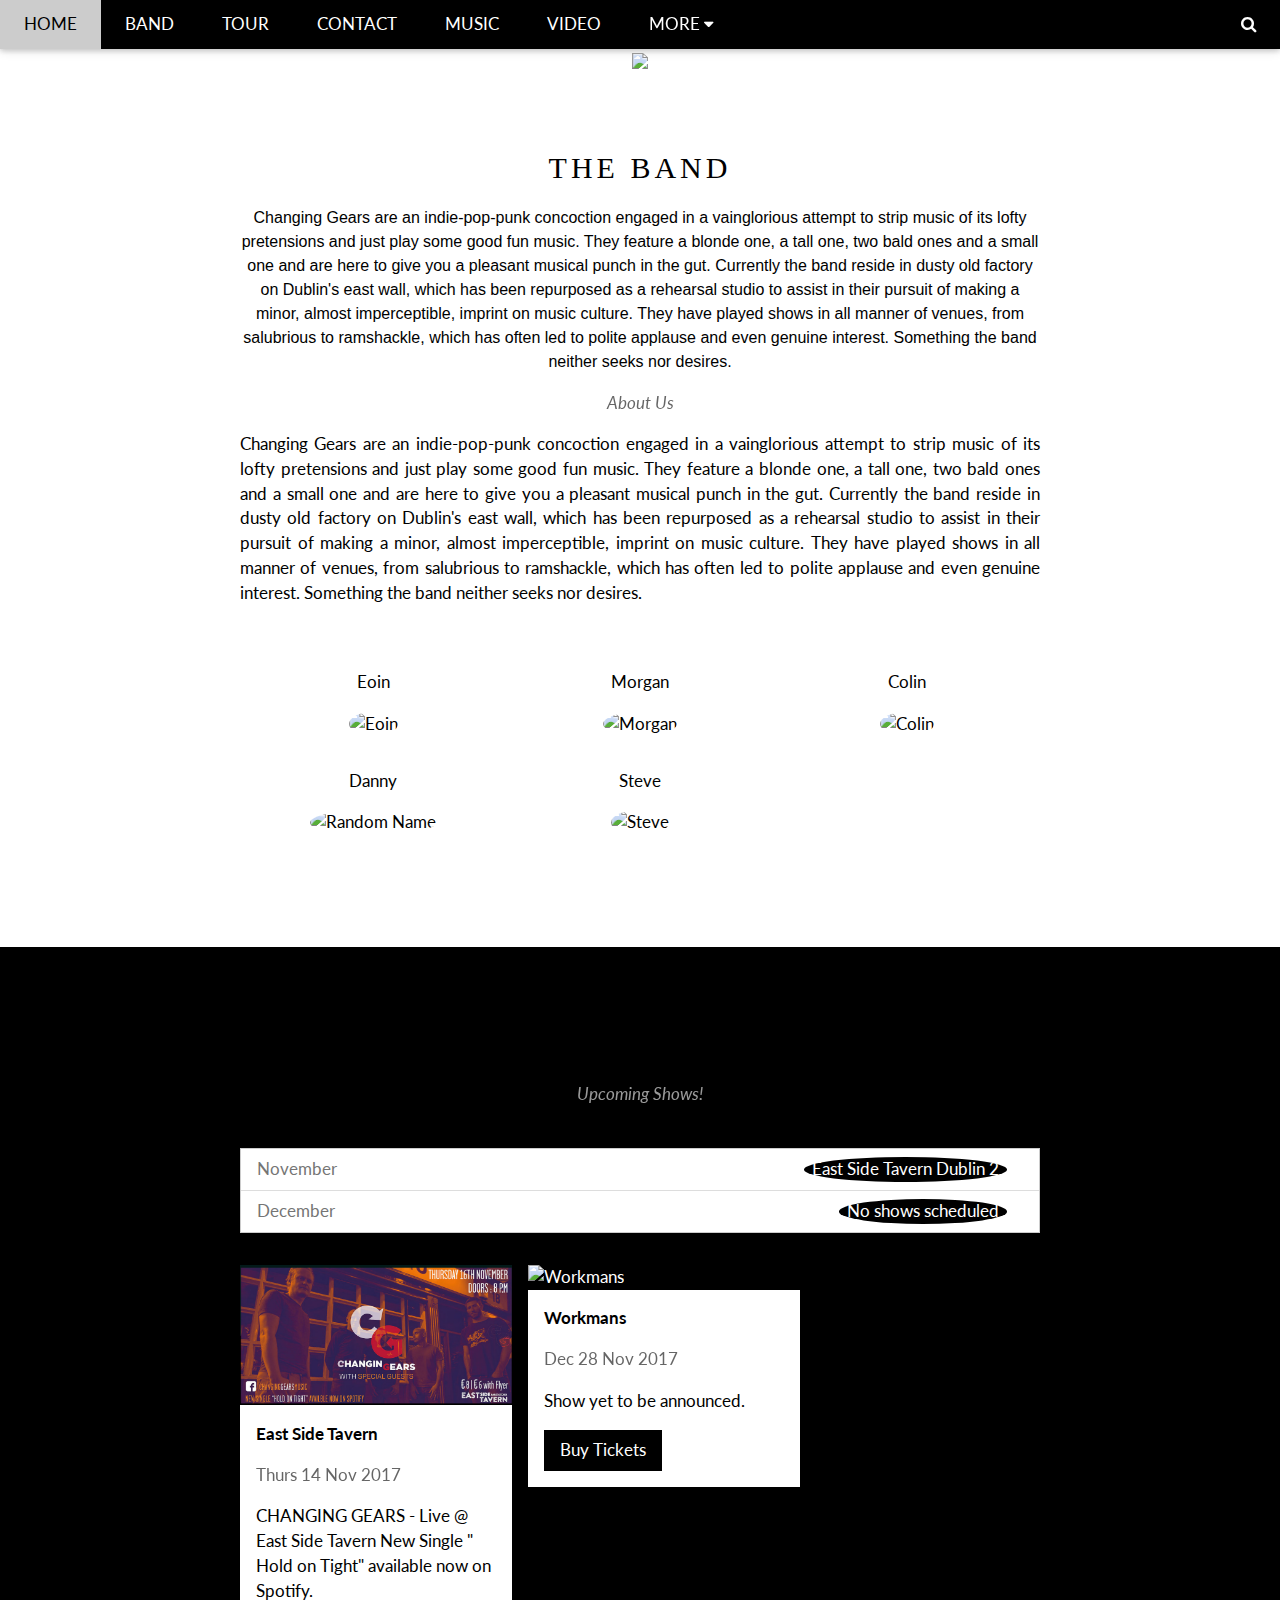
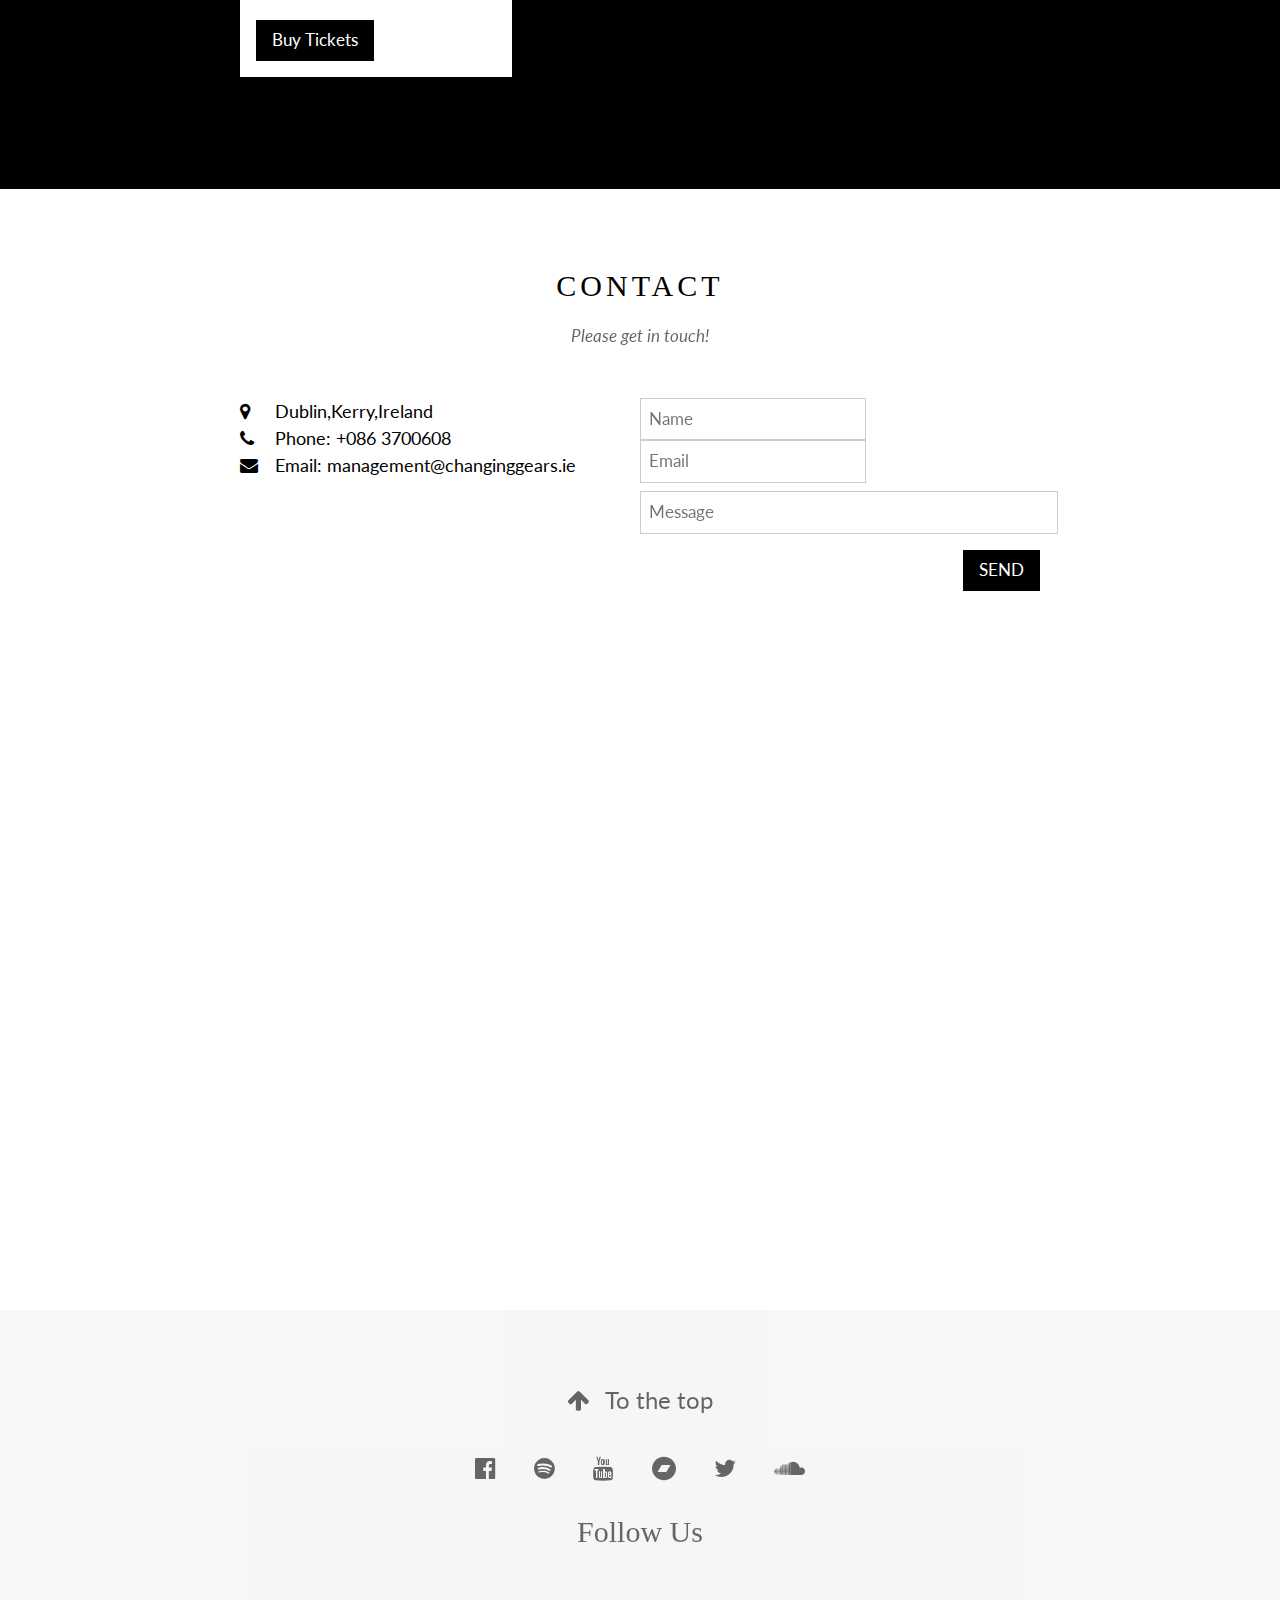
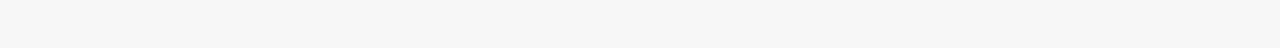
==== commit 8429818a: "Minor changes" ====
--- a/index.html
+++ b/index.html
@@ -16,10 +16,15 @@
 <div class="cg-header">
   <div class="cg-nav cg-black cg-card">
     <a class="cg-nav-item cg-button cg-padding-large cg-hide-medium cg-hide-large cg-right" href="javascript:void(0)" onclick="toggleMenu()" title="Toggle Navigation Menu"><i class="fa fa-bars"></i></a>
-    <a href="#" class="cg-nav-item cg-button cg-padding-large">HOME</a>
+    <a href="index.html" class="cg-nav-item cg-button cg-padding-large">HOME</a>
     <a href="#band" class="cg-nav-item cg-button cg-padding-large cg-hide-small">BAND</a>
     <a href="#tour" class="cg-nav-item cg-button cg-padding-large cg-hide-small">TOUR</a>
-    <a href="#contact" class="cg-nav-item cg-button cg-padding-large cg-hide-small">CONTACT</a>
+    <a href="form.php" class="cg-nav-item cg-button cg-padding-large cg-hide-small">CONTACT</a>
+
+     <a href="music.html" class="cg-nav-item cg-button cg-padding-large 
+    cg-hide-small">MUSIC</a>
+    <a href="video.html" class="cg-nav-item cg-button cg-padding-large cg-hide-small">VIDEO</a>
+
     <div class="cg-dropdown-hover cg-hide-small">
       <button class="cg-padding-large cg-button" title="More">MORE <i class="fa fa-caret-down"></i></button>     
       <div class="cg-dropdown-content cg-nav-block cg-card-4">
@@ -36,8 +41,11 @@
 <div id="smallNav" class="cg-nav-block cg-black cg-hide cg-hide-large cg-hide-medium cg-header" style="margin-top:46px">
   <a href="#band" class="cg-nav-item cg-button cg-padding-large">BAND</a>
   <a href="#tour" class="cg-nav-item cg-button cg-padding-large">TOUR</a>
-  <a href="contact" class="cg-nav-item cg-button cg-padding-large">CONTACT</a>
+  <a href="form.php" class="cg-nav-item cg-button cg-padding-large">CONTACT</a>
   <a href="#" class="cg-nav-item cg-button cg-padding-large">MERCH</a>
+  <!-- Saturday code -->
+  <a href="music.html" class="cg-nav-item cg-button cg-padding-large">MUSIC</a>
+  <a href="video.html" class="cg-nav-item cg-button cg-padding-large">VIDEO</a>
 </div>
 
 <!-- Page content -->
@@ -45,7 +53,7 @@
 
   <!-- Automatic Slideshow Images -->
   <div class="cg-slides cg-display-container cg-center">
-    <img src="images/BandCG.jpg" style="width:100%">
+    <img src="images/bandcg.jpg" style="width:100%">
     <div class="cg-display-bottommiddle cg-container cg-text-white cg-padding-32 cg-hide-small">
       <h3>Changing Gears Music</h3>
       <p><b>Ireland!</b></p>   
@@ -69,6 +77,10 @@
   <!-- The Band Section -->
   <div class="cg-container cg-content cg-center cg-padding-64" style="max-width:800px" id="band">
     <h2 class="cg-wide">THE BAND</h2>
+    <p> <h6>Changing Gears are an indie-pop-punk concoction engaged in a vainglorious attempt to strip music of its lofty pretensions and just play some good fun music. They feature a blonde one, a tall one, two bald ones and a small one and are here to give you a pleasant musical punch in the gut.
+Currently the band reside in dusty old factory on Dublin's east wall, which has been repurposed as a rehearsal studio to assist in their pursuit of making a minor, almost imperceptible, imprint on music culture.
+They have played shows in all manner of venues, from salubrious to ramshackle, which has often led to polite applause and even genuine interest. Something the band neither seeks nor desires.</h6></p>
+
     <p class="cg-opacity"><i>About Us</i></p>
     <p class="cg-justify">Changing Gears are an indie-pop-punk concoction engaged in a vainglorious attempt to strip music of its lofty pretensions and just play some good fun music. They feature a blonde one, a tall one, two bald ones and a small one and are here to give you a pleasant musical punch in the gut.
 Currently the band reside in dusty old factory on Dublin's east wall, which has been repurposed as a rehearsal studio to assist in their pursuit of making a minor, almost imperceptible, imprint on music culture.
@@ -85,7 +97,7 @@
       </div>
       <div class="cg-third">
          <p>Colin</p>
-        <img src="images/Colinlamplightcg.jpg" class="cg-circle cg-margin-bottom" alt="Colin" style="width:60%">
+        <img src="images/colinlamplightcg.jpg" class="cg-circle cg-margin-bottom" alt="Colin" style="width:60%">
       </div>
       <div class="cg-third">
         <p>Danny</p>
@@ -106,8 +118,6 @@
       <p class="cg-opacity cg-center"><i>Upcoming Shows!</i></p><br>
 
       <ul class="cg-ul cg-border cg-white cg-text-grey">
-        <li class="cg-padding">September <span class="cg-tag cg-red cg-margin-left">Sold out</span></li>
-        <li class="cg-padding">October <span class="cg-tag cg-red cg-margin-left">Sold out</span></li>
         <li class="cg-padding">November <span class="cg-badge cg-right cg-margin-right"> East Side Tavern Dublin 2</span></li>
         <li class="cg-padding">December <span class="cg-badge cg-right cg-margin-right"> No shows scheduled </span></li>
       </ul>
--- a/styles/style.css
+++ b/styles/style.css
@@ -17,8 +17,21 @@
 a{
 	background-color:transparent;
 }
-a:active,a:hover{outline-width:0}abbr[title]{border-bottom:none;text-decoration:underline;text-decoration:underline dotted}
-dfn{font-style:italic}mark{background:#ff0;color:#000}
+a:active,a:hover{
+	outline-width:0
+}
+abbr[title]{
+	border-bottom:none;
+	text-decoration:underline;
+	text-decoration:underline dotted;
+}
+dfn{
+	font-style:italic
+}
+mark{
+	background:#ff0;
+	color:#000;
+}
 small{font-size:80%}sub,sup{font-size:75%;line-height:0;position:relative;vertical-align:baseline}
 sub{bottom:-0.25em}sup{top:-0.5em}figure{margin:1em 40px}img{border-style:none}svg:not(:root){overflow:hidden}
 code,kbd,pre,samp{font-family:monospace,monospace;font-size:1em}hr{box-sizing:content-box;height:0;overflow:visible}
@@ -309,7 +322,7 @@
 
 body {
 	background-color: white;
-	color:azure;
+	color:black;
 	font-size:1.1em;
 }
 
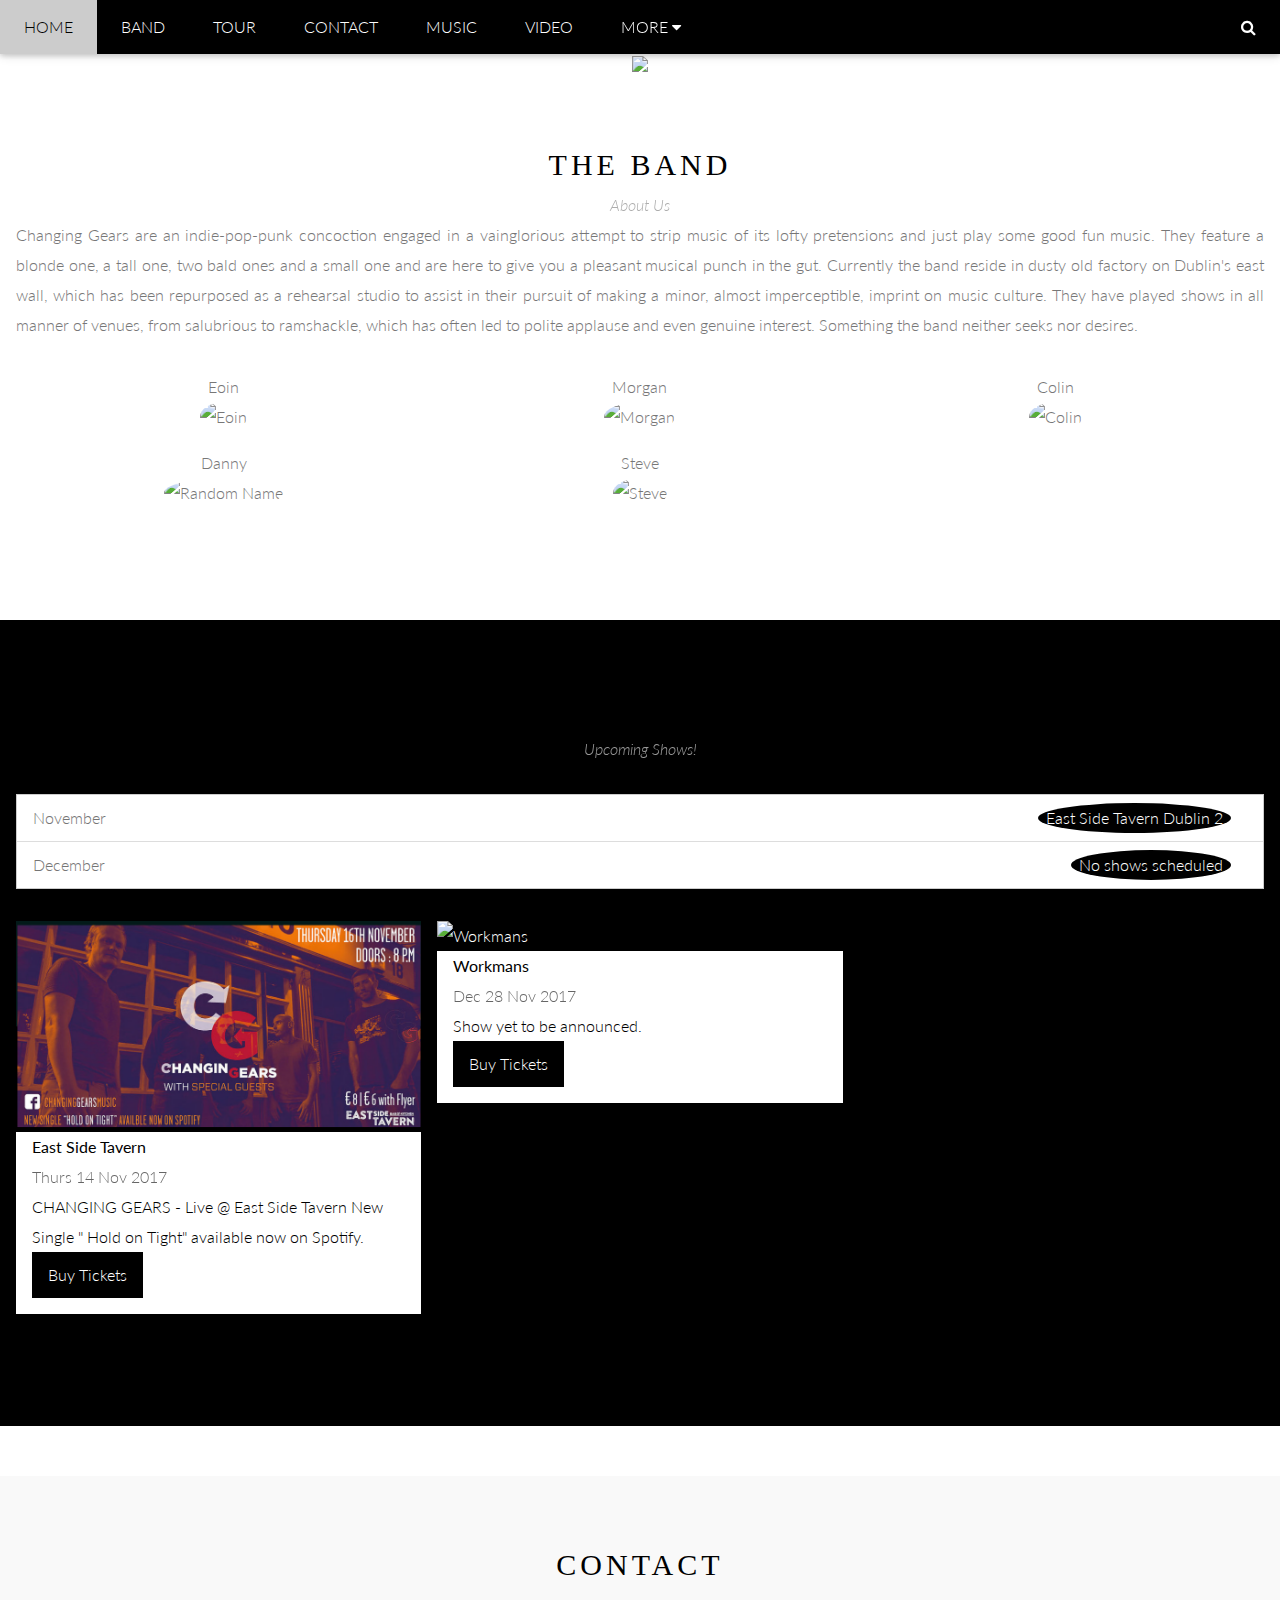
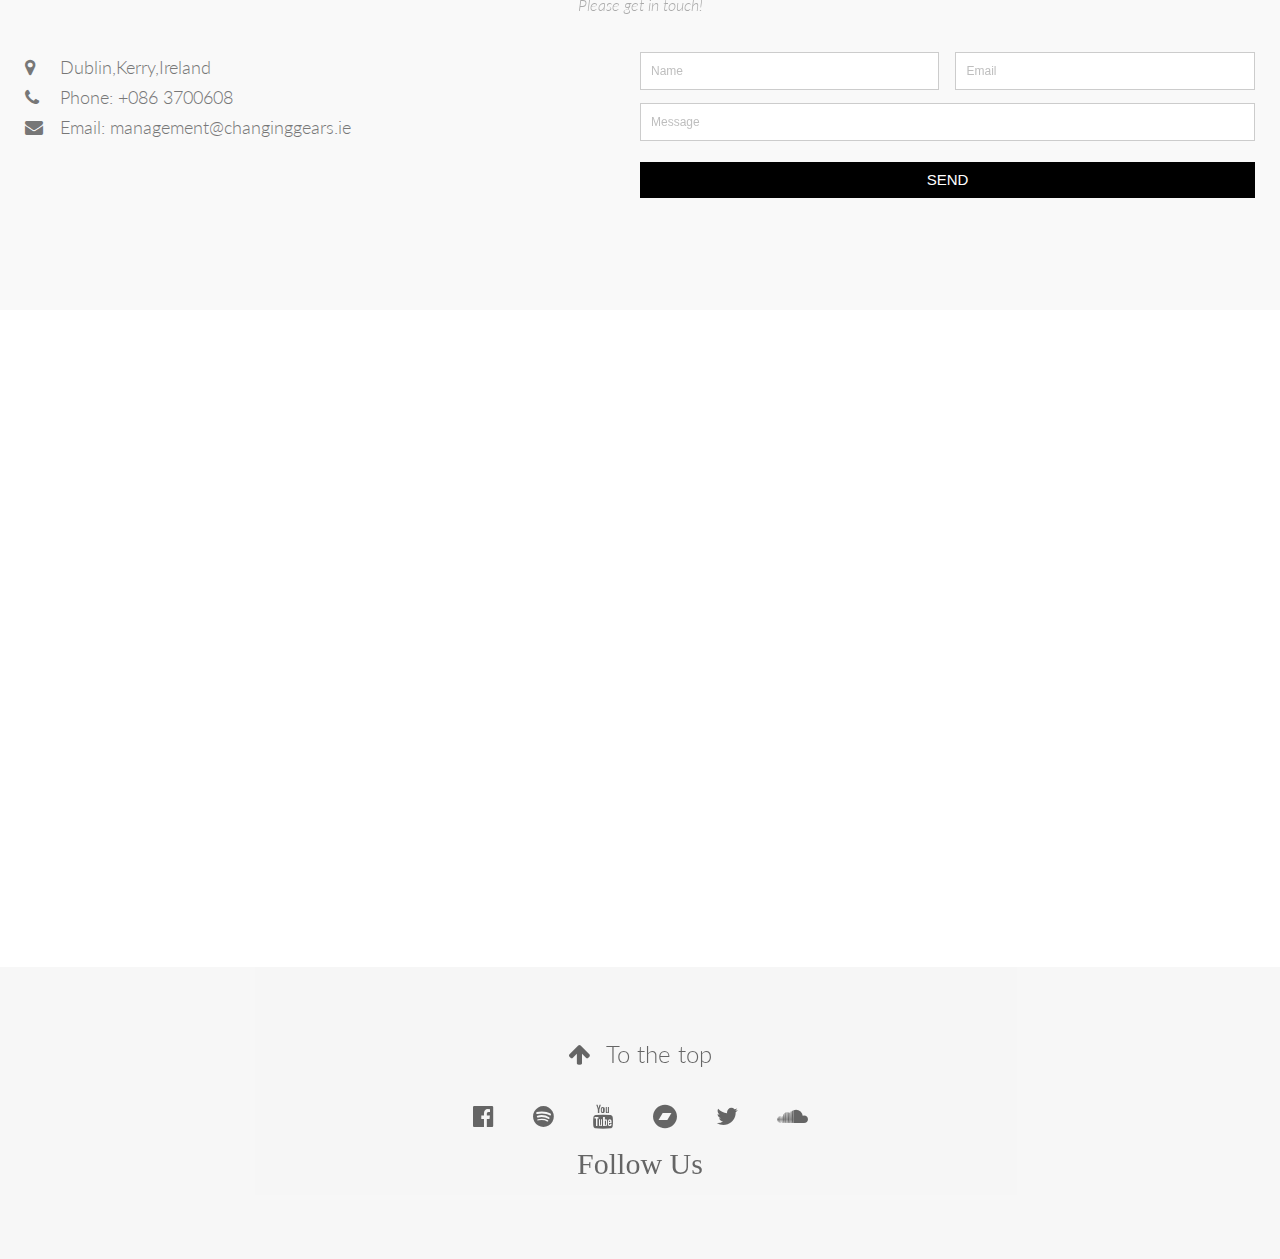
==== commit 635e8d43: "Some minor updates" ====
--- a/index.html
+++ b/index.html
@@ -16,7 +16,7 @@
 <div class="cg-header">
   <div class="cg-nav cg-black cg-card">
     <a class="cg-nav-item cg-button cg-padding-large cg-hide-medium cg-hide-large cg-right" href="javascript:void(0)" onclick="toggleMenu()" title="Toggle Navigation Menu"><i class="fa fa-bars"></i></a>
-    <a href="index.html" class="cg-nav-item cg-button cg-padding-large">HOME</a>
+    <a href="index.php" class="cg-nav-item cg-button cg-padding-large">HOME</a>
     <a href="#band" class="cg-nav-item cg-button cg-padding-large cg-hide-small">BAND</a>
     <a href="#tour" class="cg-nav-item cg-button cg-padding-large cg-hide-small">TOUR</a>
     <a href="form.php" class="cg-nav-item cg-button cg-padding-large cg-hide-small">CONTACT</a>
@@ -49,7 +49,7 @@
 </div>
 
 <!-- Page content -->
-<div class="cg-content" style="max-width:2000px;margin-top:46px">
+<div class="cg-content" style="margin-top:46px">
 
   <!-- Automatic Slideshow Images -->
   <div class="cg-slides cg-display-container cg-center">
@@ -75,12 +75,8 @@
   </div>
 
   <!-- The Band Section -->
-  <div class="cg-container cg-content cg-center cg-padding-64" style="max-width:800px" id="band">
+  <div class="cg-container cg-content cg-center cg-padding-64" id="band">
     <h2 class="cg-wide">THE BAND</h2>
-    <p> <h6>Changing Gears are an indie-pop-punk concoction engaged in a vainglorious attempt to strip music of its lofty pretensions and just play some good fun music. They feature a blonde one, a tall one, two bald ones and a small one and are here to give you a pleasant musical punch in the gut.
-Currently the band reside in dusty old factory on Dublin's east wall, which has been repurposed as a rehearsal studio to assist in their pursuit of making a minor, almost imperceptible, imprint on music culture.
-They have played shows in all manner of venues, from salubrious to ramshackle, which has often led to polite applause and even genuine interest. Something the band neither seeks nor desires.</h6></p>
-
     <p class="cg-opacity"><i>About Us</i></p>
     <p class="cg-justify">Changing Gears are an indie-pop-punk concoction engaged in a vainglorious attempt to strip music of its lofty pretensions and just play some good fun music. They feature a blonde one, a tall one, two bald ones and a small one and are here to give you a pleasant musical punch in the gut.
 Currently the band reside in dusty old factory on Dublin's east wall, which has been repurposed as a rehearsal studio to assist in their pursuit of making a minor, almost imperceptible, imprint on music culture.
@@ -113,7 +109,7 @@
 
   <!-- The Tour Section -->
   <div class="cg-black" id="tour">
-    <div class="cg-container cg-content cg-padding-64" style="max-width:800px">
+    <div class="cg-container cg-content cg-padding-64">
       <h2 class="cg-wide cg-center">TOUR DATES</h2>
       <p class="cg-opacity cg-center"><i>Upcoming Shows!</i></p><br>
 
@@ -168,7 +164,7 @@
   </div>
 
   <!-- The Contact Section -->
-  <div class="cg-container cg-content cg-padding-64" style="max-width:800px" id="contact">
+  <div class="cg-container cg-content cg-padding-64" id="contact">
     <h2 class="cg-wide cg-center">CONTACT</h2>
     <p class="cg-opacity cg-center"><i>Please get in touch!</i></p>
     <div class="cg-row cg-padding-32">
--- a/styles/style.css
+++ b/styles/style.css
@@ -103,7 +103,7 @@
 @media (min-width:993px){.cg-col.l1{width:8.33333%}.cg-col.l2{width:16.66666%}.cg-col.l3{width:24.99999%}.cg-col.l4{width:33.33333%}
 .cg-col.l5{width:41.66666%}.cg-col.l6{width:49.99999%}.cg-col.l7{width:58.33333%}.cg-col.l8{width:66.66666%}
 .cg-col.l9{width:74.99999%}.cg-col.l10{width:83.33333%}.cg-col.l11{width:91.66666%}.cg-col.l12{width:99.99999%}}
-.cg-content{max-width:980px;margin:auto}.cg-rest{overflow:hidden}
+.cg-content{max-width:100%;margin:auto}.cg-rest{overflow:hidden}
 .cg-cell-row{display:table;width:100%}.cg-cell{display:table-cell}
 .cg-cell-top{vertical-align:top}.cg-cell-middle{vertical-align:middle}.cg-cell-bottom{vertical-align:bottom}
 .cg-hide{display:none!important}.cg-show-block,.cg-show{display:block!important}.cg-show-inline-block{display:inline-block!important}
@@ -495,10 +495,131 @@
 		padding-left: 60px;
 	}
 }
-
-
-
-
-
-
-
+@import url(http://fonts.googleapis.com/css?family=Open+Sans:400italic,400,300,600);
+
+* {
+	margin:0;
+	padding:0;
+	box-sizing:border-box;
+	-webkit-box-sizing:border-box;
+	-moz-box-sizing:border-box;
+	-webkit-font-smoothing:antialiased;
+	-moz-font-smoothing:antialiased;
+	-o-font-smoothing:antialiased;
+	font-smoothing:antialiased;
+	text-rendering:optimizeLegibility;
+}
+
+body {
+	font-family:"Open Sans", Helvetica, Arial, sans-serif;
+	font-weight:300;
+	font-size: 16px;
+	line-height:30px;
+	color:#777;
+	background:#FFF;
+}
+
+.error {
+    color: red;
+}
+
+.success {
+    color: #ff9966;
+    text-align: center;
+    font-weight: bold;
+    font-size: 14px;
+}
+
+.container {
+	max-width:400px;
+	width:100%;
+	margin:0 auto;
+	position:relative;
+}
+
+#contact input[type="text"], #contact input[type="email"], #contact input[type="tel"], #contact input[type="url"], #contact textarea, #contact button[type="submit"] { font:400 12px/16px "Open Sans", Helvetica, Arial, sans-serif; }
+
+#contact {
+	background:#F9F9F9;
+	padding:25px;
+	margin:50px 0;
+}
+
+#contact h3 {
+	color: #F96;
+	display: block;
+	font-size: 30px;
+	font-weight: 400;
+}
+
+#contact h4 {
+	margin:5px 0 15px;
+	display:block;
+	font-size:13px;
+}
+
+fieldset {
+	border: medium none !important;
+	margin: 0 0 10px;
+	min-width: 100%;
+	padding: 0;
+	width: 100%;
+}
+
+#contact input[type="text"], #contact input[type="email"], #contact input[type="tel"], #contact input[type="url"], #contact textarea {
+	width:100%;
+	border:1px solid #CCC;
+	background:#FFF;
+	margin:0 0 5px;
+	padding:10px;
+}
+
+#contact input[type="text"]:hover, #contact input[type="email"]:hover, #contact input[type="tel"]:hover, #contact input[type="url"]:hover, #contact textarea:hover {
+	-webkit-transition:border-color 0.3s ease-in-out;
+	-moz-transition:border-color 0.3s ease-in-out;
+	transition:border-color 0.3s ease-in-out;
+	border:1px solid #AAA;
+}
+
+#contact textarea {
+	height:100px;
+	max-width:100%;
+  resize:none;
+}
+
+#contact button[type="submit"] {
+	cursor:pointer;
+	width:100%;
+	border:none;
+	background:black;
+	color:#FFF;
+	margin:0 0 5px;
+	padding:10px;
+	font-size:15px;
+}
+
+#contact button[type="submit"]:hover {
+	background:#09C;
+	-webkit-transition:background 0.3s ease-in-out;
+	-moz-transition:background 0.3s ease-in-out;
+	transition:background-color 0.3s ease-in-out;
+}
+
+#contact button[type="submit"]:active { box-shadow:inset 0 1px 3px rgba(0, 0, 0, 0.5); }
+
+#contact input:focus, #contact textarea:focus {
+	outline:0;
+	border:1px solid #999;
+}
+::-webkit-input-placeholder {
+ color:#888;
+}
+:-moz-placeholder {
+ color:#888;
+}
+::-moz-placeholder {
+ color:#888;
+}
+:-ms-input-placeholder {
+ color:#888;
+}